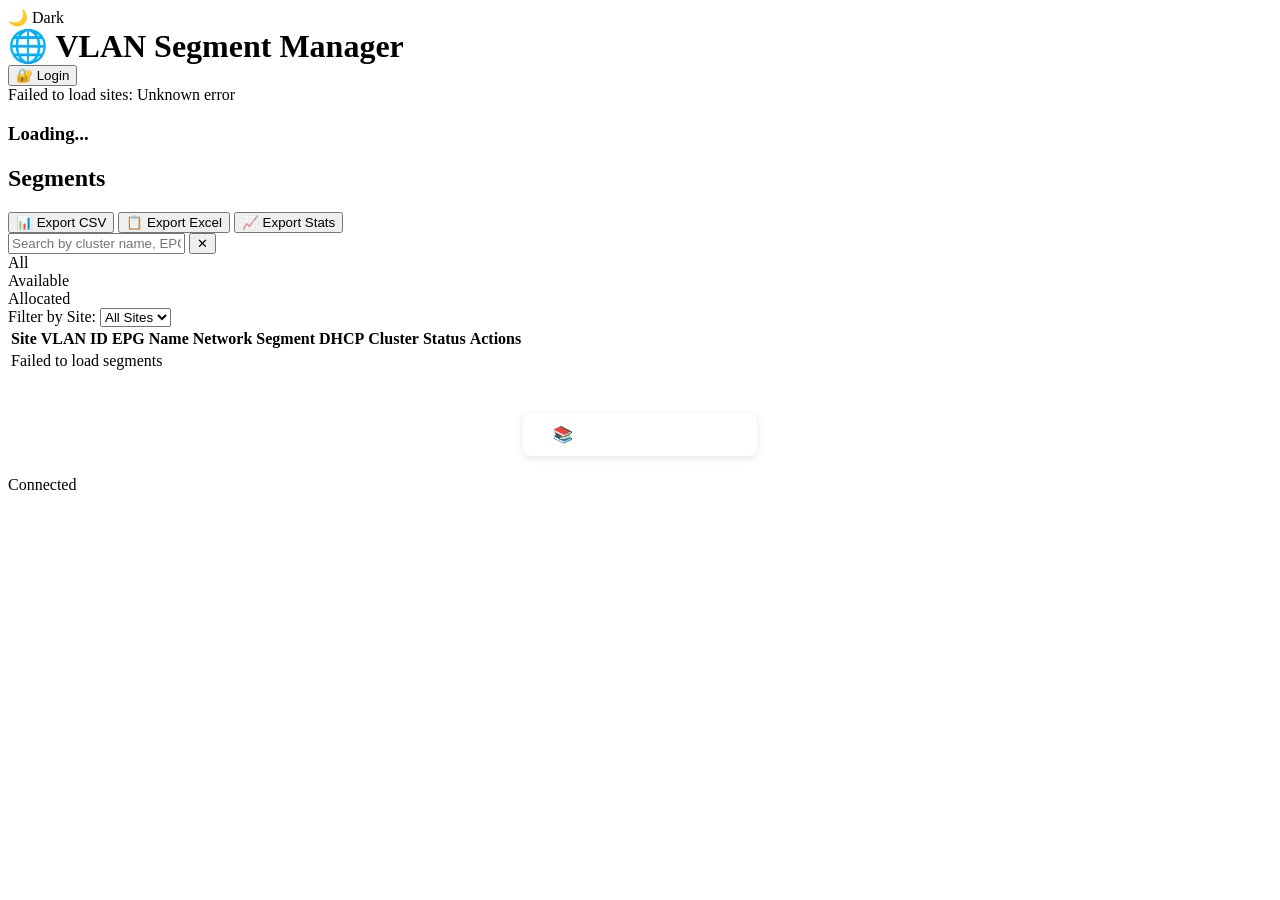
==== static/html/index.html @ 621c9626 "feat(mongodb): replace NetBox with MongoDB, remove VRF entirely - Swap pynetbox → motor/pymongo; all" ====
<!DOCTYPE html>
<html lang="en">
<head>
    <meta charset="UTF-8">
    <meta name="viewport" content="width=device-width, initial-scale=1.0">
    <title>VLAN Manager</title>
    <link rel="stylesheet" href="/static/css/styles.css">
</head>
<body>
    <div class="theme-toggle" id="themeToggle">
        <span class="theme-icon" id="themeIcon">🌙</span>
        <span id="themeText">Dark</span>
    </div>
    
    <div class="container">
        <div class="header-bar">
            <h1 style="margin: 0;">🌐 VLAN Segment Manager</h1>
            <div class="header-actions">
                <button id="loginBtn" class="btn btn-primary" style="display: none;">
                    🔐 Login
                </button>
                <div id="authSection" style="display: none;">
                    <span id="userGreeting" style="color: white; margin-right: 10px; font-size: 14px;"></span>
                    <button id="logoutBtn" class="btn btn-secondary">Logout</button>
                </div>
            </div>
        </div>
        
        <!-- Login Modal -->
        <div id="loginModal" class="modal" style="display: none;">
            <div class="modal-content login-modal-content">
                <div class="modal-header">
                    <h2>🔐 Login</h2>
                    <button class="close-modal" onclick="closeLoginModal()">&times;</button>
                </div>
                <form id="loginForm">
                    <p style="margin-bottom: 20px; color: var(--text-secondary); text-align: center;">
                        Login to create, update, or delete segments
                    </p>
                    <div class="form-group">
                        <label for="loginUsername">Username</label>
                        <input type="text" id="loginUsername" placeholder="Enter username" required autofocus>
                    </div>
                    <div class="form-group">
                        <label for="loginPassword">Password</label>
                        <input type="password" id="loginPassword" placeholder="Enter password" required>
                    </div>
                    <div id="loginError" class="error-banner" style="display: none; margin-bottom: 15px;"></div>
                    <div style="display: flex; gap: 10px;">
                        <button type="button" class="btn btn-secondary" onclick="closeLoginModal()" style="flex: 1;">Cancel</button>
                        <button type="submit" class="btn btn-primary" style="flex: 1;">Login</button>
                    </div>
                </form>
            </div>
        </div>
        
        <div id="errorBanner" class="error-banner"></div>
        <div id="successBanner" class="success-banner"></div>
        
        <div class="stats-grid" id="statsGrid">
            <div class="stat-card">
                <h3>Loading...</h3>
            </div>
        </div>
        
        <div class="main-content">
            <div class="card" id="addSegmentCard" style="display: none;">
                <h2>Add Segment</h2>
                <form id="addSegmentForm">
                    <div class="form-group">
                        <label for="segmentSite">Site</label>
                        <select id="segmentSite" required>
                            <option value="">Select site...</option>
                        </select>
                    </div>
                    <div class="form-group">
                        <label for="vlanId">VLAN ID</label>
                        <input type="number" id="vlanId" min="1" max="4094" placeholder="100" required>
                    </div>
                    <div class="form-group">
                        <label for="epgName">EPG Name</label>
                        <input type="text" id="epgName" placeholder="EPG_PROD_01" required>
                    </div>
                    <div class="form-group">
                        <label for="networkSegment">Network Segment</label>
                        <input type="text" id="networkSegment" placeholder="192.168.1.0/24" required>
                    </div>
                    <div class="form-group">
                        <label class="checkbox-label">
                            <input type="checkbox" id="segmentDhcp">
                            <span>DHCP Enabled</span>
                        </label>
                    </div>
                    <div class="form-group">
                        <label for="segmentDescription">Description (Optional)</label>
                        <input type="text" id="segmentDescription" placeholder="Additional notes">
                    </div>
                    <button type="submit" id="addSegmentBtn">Add Segment</button>
                </form>
            </div>
            
            <div class="card" id="allocateCard" style="display: none;">
                <h2>Allocate Segment</h2>
                <form id="allocateForm">
                    <div class="form-group">
                        <label for="allocationSite">Site</label>
                        <select id="allocationSite" required>
                            <option value="">Select site...</option>
                        </select>
                    </div>
                    <div class="form-group">
                        <label for="clusterName">Cluster Name</label>
                        <input type="text" id="clusterName" placeholder="cluster-prod-01" required>
                    </div>
                    <button type="submit" id="allocateBtn">Allocate Segment</button>
                </form>

                <div id="allocationResult" style="margin-top: 20px;"></div>
            </div>
        </div>
        
        <div class="card full-width" id="bulkImportCard" style="display: none;">
            <h2>Bulk Import Segments</h2>
            <div class="form-group">
                <label for="bulkImport">Paste CSV data (site,vlan_id,epg_name,segment,dhcp,description)</label>
                <textarea id="bulkImport" placeholder="site1,100,EPG_PROD_01,192.168.1.0/24,true,Production segment
site1,101,EPG_PROD_02,192.168.2.0/24,false,Production segment 2
site2,200,EPG_DEV_01,193.0.1.0/24,true,Development segment"></textarea>
            </div>
            <button onclick="importBulk()">Import Segments</button>
        </div>
        
        <div class="card full-width">
            <div class="segments-header">
                <h2>Segments</h2>
                <div class="export-buttons">
                    <button class="btn btn-secondary" onclick="exportData('csv')">📊 Export CSV</button>
                    <button class="btn btn-secondary" onclick="exportData('excel')">📋 Export Excel</button>
                    <button class="btn btn-secondary" onclick="exportStats('csv')">📈 Export Stats</button>
                </div>
            </div>
            <div class="filters">
                <div class="search-container">
                    <input type="text" id="searchInput" placeholder="Search by cluster name, EPG, VLAN ID, or segment..." class="search-input">
                    <button id="clearSearch" class="clear-search" title="Clear search">✕</button>
                </div>
                <div class="status-tabs">
                    <div class="tab active" data-filter="all">All</div>
                    <div class="tab" data-filter="available">Available</div>
                    <div class="tab" data-filter="allocated">Allocated</div>
                </div>
                <div class="site-filter">
                    <label for="siteFilter">Filter by Site:</label>
                    <select id="siteFilter">
                        <option value="">All Sites</option>
                    </select>
                </div>
            </div>
            <div class="table-container">
                <table>
                    <thead>
                        <tr>
                            <th>Site</th>
                            <th>VLAN ID</th>
                            <th>EPG Name</th>
                            <th>Network Segment</th>
                            <th>DHCP</th>
                            <th>Cluster</th>
                            <th>Status</th>
                            <th>Actions</th>
                        </tr>
                    </thead>
                    <tbody id="segmentsList">
                        <tr>
                            <td colspan="8" class="empty-state">Loading segments...</td>
                        </tr>
                    </tbody>
                </table>
            </div>
        </div>
        
        <!-- Help Button - Bottom Center -->
        <div style="text-align: center; margin: 40px 0 20px 0;">
            <a href="/static/html/help.html" style="background: var(--primary-color); color: white; padding: 12px 30px; text-decoration: none; border-radius: 8px; font-weight: 500; display: inline-block; box-shadow: 0 2px 8px rgba(0,0,0,0.1);">📚 Help & Documentation</a>
        </div>
    </div>
    
    <div class="connection-status">
        <div class="status-dot" id="statusDot"></div>
        <span id="statusText">Connected</span>
    </div>
    
    <script src="/static/js/app.js"></script>
</body>
</html>
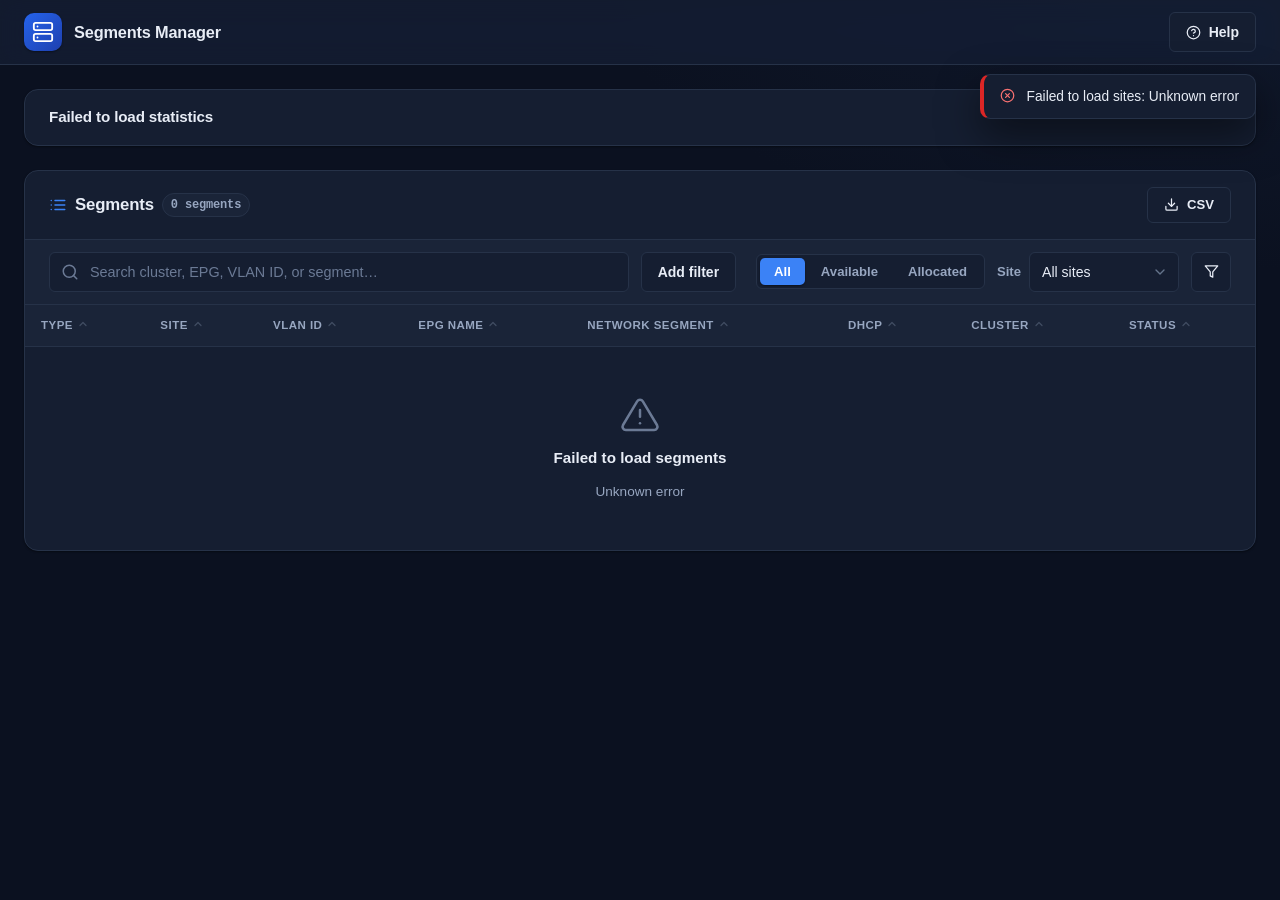
==== commit 016b6987: "Rename VLAN Manager to Segments Manager; overhaul UI and add segment lifecycle features Completes th" ====
--- a/static/html/index.html
+++ b/static/html/index.html
@@ -3,193 +3,138 @@
 <head>
     <meta charset="UTF-8">
     <meta name="viewport" content="width=device-width, initial-scale=1.0">
-    <title>VLAN Manager</title>
+    <meta name="color-scheme" content="dark">
+    <title>Segments Manager</title>
     <link rel="stylesheet" href="/static/css/styles.css">
+    <link rel="icon" href="data:image/svg+xml,%3Csvg xmlns='http://www.w3.org/2000/svg' viewBox='0 0 24 24' fill='none' stroke='%232563eb' stroke-width='2' stroke-linecap='round' stroke-linejoin='round'%3E%3Crect x='2' y='2' width='20' height='8' rx='2'/%3E%3Crect x='2' y='14' width='20' height='8' rx='2'/%3E%3Cline x1='6' y1='6' x2='6.01' y2='6'/%3E%3Cline x1='6' y1='18' x2='6.01' y2='18'/%3E%3C/svg%3E">
 </head>
 <body>
-    <div class="theme-toggle" id="themeToggle">
-        <span class="theme-icon" id="themeIcon">🌙</span>
-        <span id="themeText">Dark</span>
-    </div>
-    
-    <div class="container">
-        <div class="header-bar">
-            <h1 style="margin: 0;">🌐 VLAN Segment Manager</h1>
-            <div class="header-actions">
-                <button id="loginBtn" class="btn btn-primary" style="display: none;">
-                    🔐 Login
-                </button>
-                <div id="authSection" style="display: none;">
-                    <span id="userGreeting" style="color: white; margin-right: 10px; font-size: 14px;"></span>
-                    <button id="logoutBtn" class="btn btn-secondary">Logout</button>
+    <header class="app-header">
+        <div class="app-header__inner">
+            <div class="brand">
+                <span class="brand__mark" aria-hidden="true">
+                    <svg viewBox="0 0 24 24" class="icon"><rect x="2" y="2" width="20" height="8" rx="2"/><rect x="2" y="14" width="20" height="8" rx="2"/><line x1="6" y1="6" x2="6.01" y2="6"/><line x1="6" y1="18" x2="6.01" y2="18"/></svg>
+                </span>
+                <span class="brand__text">
+                    <span class="brand__title">Segments Manager</span>
+                </span>
+            </div>
+
+            <div class="app-header__actions">
+                <a href="/static/html/help.html" class="btn btn-secondary" title="Help &amp; documentation">
+                    <svg viewBox="0 0 24 24" class="icon icon-sm"><circle cx="12" cy="12" r="10"/><path d="M9.09 9a3 3 0 0 1 5.83 1c0 2-3 3-3 3"/><line x1="12" y1="17" x2="12.01" y2="17"/></svg>
+                    <span>Help</span>
+                </a>
+            </div>
+        </div>
+    </header>
+
+    <main class="main">
+        <!-- Per-site statistics -->
+        <section aria-label="Per-site statistics">
+            <div class="stats-grid" id="statsGrid" aria-busy="true"></div>
+        </section>
+
+        <!-- Segments -->
+        <section class="panel" aria-label="Segments">
+            <div class="panel__head">
+                <h2 class="panel__title">
+                    <svg viewBox="0 0 24 24" class="icon"><line x1="8" y1="6" x2="21" y2="6"/><line x1="8" y1="12" x2="21" y2="12"/><line x1="8" y1="18" x2="21" y2="18"/><line x1="3" y1="6" x2="3.01" y2="6"/><line x1="3" y1="12" x2="3.01" y2="12"/><line x1="3" y1="18" x2="3.01" y2="18"/></svg>
+                    Segments
+                    <span class="panel__count" id="segmentCount" aria-live="polite"></span>
+                </h2>
+                <div class="export-buttons">
+                    <button type="button" class="btn btn-secondary" onclick="exportData('csv')">
+                        <svg viewBox="0 0 24 24" class="icon icon-sm"><path d="M21 15v4a2 2 0 0 1-2 2H5a2 2 0 0 1-2-2v-4"/><polyline points="7 10 12 15 17 10"/><line x1="12" y1="15" x2="12" y2="3"/></svg>
+                        CSV
+                    </button>
                 </div>
             </div>
-        </div>
-        
-        <!-- Login Modal -->
-        <div id="loginModal" class="modal" style="display: none;">
-            <div class="modal-content login-modal-content">
-                <div class="modal-header">
-                    <h2>🔐 Login</h2>
-                    <button class="close-modal" onclick="closeLoginModal()">&times;</button>
+
+            <div class="toolbar">
+                <div class="search">
+                    <svg viewBox="0 0 24 24" class="icon search__icon"><circle cx="11" cy="11" r="8"/><line x1="21" y1="21" x2="16.65" y2="16.65"/></svg>
+                    <input type="text" id="searchInput" class="search__input"
+                           placeholder="Search cluster, EPG, VLAN ID, or segment…"
+                           aria-label="Search segments" autocomplete="off" spellcheck="false">
+                    <button type="button" id="clearSearch" class="search__clear" aria-label="Clear search">
+                        <svg viewBox="0 0 24 24" class="icon icon-sm"><line x1="18" y1="6" x2="6" y2="18"/><line x1="6" y1="6" x2="18" y2="18"/></svg>
+                    </button>
                 </div>
-                <form id="loginForm">
-                    <p style="margin-bottom: 20px; color: var(--text-secondary); text-align: center;">
-                        Login to create, update, or delete segments
-                    </p>
-                    <div class="form-group">
-                        <label for="loginUsername">Username</label>
-                        <input type="text" id="loginUsername" placeholder="Enter username" required autofocus>
+
+                <div class="filter-bar" id="filterBar">
+                    <button type="button" class="btn btn-secondary" id="addFilterBtn" aria-haspopup="true" aria-expanded="false">
+                        Add filter
+                    </button>
+                    <div class="filter-pills" id="filterPills"></div>
+
+                    <div class="filter-popover" id="filterPopover" hidden>
+                        <div class="filter-popover__title">Add filter</div>
+                        <div class="filter-popover__rows" id="filterRows"></div>
+                        <div class="filter-popover__add-row">
+                            <button type="button" class="btn btn-ghost" id="addOrClauseBtn">+ OR</button>
+                            <button type="button" class="btn btn-ghost" id="addAndClauseBtn">+ AND</button>
+                        </div>
+                        <div class="filter-popover__footer">
+                            <button type="button" class="btn btn-ghost" id="filterCancelBtn">Cancel</button>
+                            <button type="button" class="btn btn-primary" id="filterSaveBtn">Save</button>
+                        </div>
                     </div>
-                    <div class="form-group">
-                        <label for="loginPassword">Password</label>
-                        <input type="password" id="loginPassword" placeholder="Enter password" required>
+                </div>
+
+                <div class="segmented" role="tablist" aria-label="Filter by status">
+                    <button type="button" class="segmented__tab active" role="tab" aria-selected="true" data-filter="all">All</button>
+                    <button type="button" class="segmented__tab" role="tab" aria-selected="false" data-filter="available">Available</button>
+                    <button type="button" class="segmented__tab" role="tab" aria-selected="false" data-filter="allocated">Allocated</button>
+                </div>
+
+                <div class="site-filter">
+                    <label for="siteFilter">Site</label>
+                    <select id="siteFilter" class="select" aria-label="Filter by site">
+                        <option value="">All sites</option>
+                    </select>
+                </div>
+
+                <div class="columns-picker" id="columnsPicker">
+                    <button type="button" class="btn btn-secondary icon-btn" id="columnsBtn" aria-haspopup="true" aria-expanded="false" title="Show/hide columns" aria-label="Show/hide columns">
+                        <svg viewBox="0 0 24 24" class="icon icon-sm"><polygon points="22 3 2 3 10 12.46 10 19 14 21 14 12.46 22 3"/></svg>
+                    </button>
+                    <div class="columns-popover" id="columnsPopover" hidden>
+                        <div class="columns-popover__title">Columns</div>
+                        <label class="columns-popover__item"><input type="checkbox" data-col="type" checked> Type</label>
+                        <label class="columns-popover__item"><input type="checkbox" data-col="site" checked> Site</label>
+                        <label class="columns-popover__item"><input type="checkbox" data-col="vlan_id" checked> VLAN ID</label>
+                        <label class="columns-popover__item"><input type="checkbox" data-col="epg_name" checked> EPG Name</label>
+                        <label class="columns-popover__item"><input type="checkbox" data-col="segment" checked> Network Segment</label>
+                        <label class="columns-popover__item"><input type="checkbox" data-col="dhcp" checked> DHCP</label>
+                        <label class="columns-popover__item"><input type="checkbox" data-col="cluster" checked> Cluster</label>
+                        <label class="columns-popover__item"><input type="checkbox" data-col="status" checked> Status</label>
                     </div>
-                    <div id="loginError" class="error-banner" style="display: none; margin-bottom: 15px;"></div>
-                    <div style="display: flex; gap: 10px;">
-                        <button type="button" class="btn btn-secondary" onclick="closeLoginModal()" style="flex: 1;">Cancel</button>
-                        <button type="submit" class="btn btn-primary" style="flex: 1;">Login</button>
-                    </div>
-                </form>
-            </div>
-        </div>
-        
-        <div id="errorBanner" class="error-banner"></div>
-        <div id="successBanner" class="success-banner"></div>
-        
-        <div class="stats-grid" id="statsGrid">
-            <div class="stat-card">
-                <h3>Loading...</h3>
-            </div>
-        </div>
-        
-        <div class="main-content">
-            <div class="card" id="addSegmentCard" style="display: none;">
-                <h2>Add Segment</h2>
-                <form id="addSegmentForm">
-                    <div class="form-group">
-                        <label for="segmentSite">Site</label>
-                        <select id="segmentSite" required>
-                            <option value="">Select site...</option>
-                        </select>
-                    </div>
-                    <div class="form-group">
-                        <label for="vlanId">VLAN ID</label>
-                        <input type="number" id="vlanId" min="1" max="4094" placeholder="100" required>
-                    </div>
-                    <div class="form-group">
-                        <label for="epgName">EPG Name</label>
-                        <input type="text" id="epgName" placeholder="EPG_PROD_01" required>
-                    </div>
-                    <div class="form-group">
-                        <label for="networkSegment">Network Segment</label>
-                        <input type="text" id="networkSegment" placeholder="192.168.1.0/24" required>
-                    </div>
-                    <div class="form-group">
-                        <label class="checkbox-label">
-                            <input type="checkbox" id="segmentDhcp">
-                            <span>DHCP Enabled</span>
-                        </label>
-                    </div>
-                    <div class="form-group">
-                        <label for="segmentDescription">Description (Optional)</label>
-                        <input type="text" id="segmentDescription" placeholder="Additional notes">
-                    </div>
-                    <button type="submit" id="addSegmentBtn">Add Segment</button>
-                </form>
-            </div>
-            
-            <div class="card" id="allocateCard" style="display: none;">
-                <h2>Allocate Segment</h2>
-                <form id="allocateForm">
-                    <div class="form-group">
-                        <label for="allocationSite">Site</label>
-                        <select id="allocationSite" required>
-                            <option value="">Select site...</option>
-                        </select>
-                    </div>
-                    <div class="form-group">
-                        <label for="clusterName">Cluster Name</label>
-                        <input type="text" id="clusterName" placeholder="cluster-prod-01" required>
-                    </div>
-                    <button type="submit" id="allocateBtn">Allocate Segment</button>
-                </form>
-
-                <div id="allocationResult" style="margin-top: 20px;"></div>
-            </div>
-        </div>
-        
-        <div class="card full-width" id="bulkImportCard" style="display: none;">
-            <h2>Bulk Import Segments</h2>
-            <div class="form-group">
-                <label for="bulkImport">Paste CSV data (site,vlan_id,epg_name,segment,dhcp,description)</label>
-                <textarea id="bulkImport" placeholder="site1,100,EPG_PROD_01,192.168.1.0/24,true,Production segment
-site1,101,EPG_PROD_02,192.168.2.0/24,false,Production segment 2
-site2,200,EPG_DEV_01,193.0.1.0/24,true,Development segment"></textarea>
-            </div>
-            <button onclick="importBulk()">Import Segments</button>
-        </div>
-        
-        <div class="card full-width">
-            <div class="segments-header">
-                <h2>Segments</h2>
-                <div class="export-buttons">
-                    <button class="btn btn-secondary" onclick="exportData('csv')">📊 Export CSV</button>
-                    <button class="btn btn-secondary" onclick="exportData('excel')">📋 Export Excel</button>
-                    <button class="btn btn-secondary" onclick="exportStats('csv')">📈 Export Stats</button>
                 </div>
             </div>
-            <div class="filters">
-                <div class="search-container">
-                    <input type="text" id="searchInput" placeholder="Search by cluster name, EPG, VLAN ID, or segment..." class="search-input">
-                    <button id="clearSearch" class="clear-search" title="Clear search">✕</button>
-                </div>
-                <div class="status-tabs">
-                    <div class="tab active" data-filter="all">All</div>
-                    <div class="tab" data-filter="available">Available</div>
-                    <div class="tab" data-filter="allocated">Allocated</div>
-                </div>
-                <div class="site-filter">
-                    <label for="siteFilter">Filter by Site:</label>
-                    <select id="siteFilter">
-                        <option value="">All Sites</option>
-                    </select>
-                </div>
-            </div>
-            <div class="table-container">
+
+            <div class="table-wrap">
                 <table>
                     <thead>
                         <tr>
-                            <th>Site</th>
-                            <th>VLAN ID</th>
-                            <th>EPG Name</th>
-                            <th>Network Segment</th>
-                            <th>DHCP</th>
-                            <th>Cluster</th>
-                            <th>Status</th>
-                            <th>Actions</th>
+                            <th scope="col" data-col="type" data-sort="type" tabindex="0">Type<svg viewBox="0 0 24 24" class="icon sort-icon"><polyline points="18 15 12 9 6 15"/></svg></th>
+                            <th scope="col" data-col="site" data-sort="site" tabindex="0">Site<svg viewBox="0 0 24 24" class="icon sort-icon"><polyline points="18 15 12 9 6 15"/></svg></th>
+                            <th scope="col" data-col="vlan_id" data-sort="vlan_id" tabindex="0">VLAN&nbsp;ID<svg viewBox="0 0 24 24" class="icon sort-icon"><polyline points="18 15 12 9 6 15"/></svg></th>
+                            <th scope="col" data-col="epg_name" data-sort="epg_name" tabindex="0">EPG Name<svg viewBox="0 0 24 24" class="icon sort-icon"><polyline points="18 15 12 9 6 15"/></svg></th>
+                            <th scope="col" data-col="segment" data-sort="segment" tabindex="0">Network Segment<svg viewBox="0 0 24 24" class="icon sort-icon"><polyline points="18 15 12 9 6 15"/></svg></th>
+                            <th scope="col" data-col="dhcp" data-sort="dhcp" tabindex="0">DHCP<svg viewBox="0 0 24 24" class="icon sort-icon"><polyline points="18 15 12 9 6 15"/></svg></th>
+                            <th scope="col" data-col="cluster" data-sort="cluster" tabindex="0">Cluster<svg viewBox="0 0 24 24" class="icon sort-icon"><polyline points="18 15 12 9 6 15"/></svg></th>
+                            <th scope="col" data-col="status" data-sort="status" tabindex="0">Status<svg viewBox="0 0 24 24" class="icon sort-icon"><polyline points="18 15 12 9 6 15"/></svg></th>
                         </tr>
                     </thead>
-                    <tbody id="segmentsList">
-                        <tr>
-                            <td colspan="8" class="empty-state">Loading segments...</td>
-                        </tr>
-                    </tbody>
+                    <tbody id="segmentsList"></tbody>
                 </table>
             </div>
-        </div>
-        
-        <!-- Help Button - Bottom Center -->
-        <div style="text-align: center; margin: 40px 0 20px 0;">
-            <a href="/static/html/help.html" style="background: var(--primary-color); color: white; padding: 12px 30px; text-decoration: none; border-radius: 8px; font-weight: 500; display: inline-block; box-shadow: 0 2px 8px rgba(0,0,0,0.1);">📚 Help & Documentation</a>
-        </div>
-    </div>
-    
-    <div class="connection-status">
-        <div class="status-dot" id="statusDot"></div>
-        <span id="statusText">Connected</span>
-    </div>
-    
+        </section>
+    </main>
+
+    <div class="toast-region" id="toastRegion" aria-live="polite" aria-atomic="false"></div>
+
     <script src="/static/js/app.js"></script>
 </body>
-</html>+</html>
--- a/static/css/styles.css
+++ b/static/css/styles.css
@@ -0,0 +1,1416 @@
+/* ============================================================================
+   Segments Manager — Design System
+   Self-contained: system fonts, no external assets (air-gapped safe).
+   ============================================================================ */
+
+/* ---- Reset ---------------------------------------------------------------- */
+*,
+*::before,
+*::after {
+    margin: 0;
+    padding: 0;
+    box-sizing: border-box;
+}
+
+/* ---- Design Tokens -------------------------------------------------------- */
+:root {
+    /* Type */
+    --font-sans: -apple-system, BlinkMacSystemFont, "Segoe UI", Roboto, Oxygen,
+        Ubuntu, Cantarell, "Helvetica Neue", Arial, sans-serif;
+    --font-mono: ui-monospace, "SF Mono", "SFMono-Regular", "Menlo", "Consolas",
+        "Liberation Mono", "Courier New", monospace;
+
+    /* Spacing scale (dense dashboard: 4 / 8 / 12 / 16 / 24 / 32) */
+    --space-1: 4px;
+    --space-2: 8px;
+    --space-3: 12px;
+    --space-4: 16px;
+    --space-5: 24px;
+    --space-6: 32px;
+    --space-7: 48px;
+
+    /* Radius */
+    --radius-sm: 6px;
+    --radius-md: 10px;
+    --radius-lg: 14px;
+    --radius-pill: 999px;
+
+    /* Brand */
+    --brand-500: #2563eb;
+    --brand-600: #1d4ed8;
+    --brand-700: #1e40af;
+
+    /* Semantic status */
+    --ok-500: #16a34a;
+    --warn-500: #d97706;
+    --danger-500: #dc2626;
+
+    /* Motion */
+    --ease: cubic-bezier(0.4, 0, 0.2, 1);
+    --dur: 180ms;
+
+    /* z-index scale */
+    --z-sticky: 20;
+    --z-header: 40;
+    --z-toast: 1000;
+}
+
+/* Dark theme (only theme — no light mode) */
+:root {
+    color-scheme: dark;
+
+    --bg: #0b1120;
+    --bg-grad-1: #0b1120;
+    --bg-grad-2: #111a2e;
+
+    --surface: #151e31;
+    --surface-2: #1a2438;
+    --surface-hover: #1f2b42;
+
+    --border: #263248;
+    --border-strong: #33425e;
+
+    --text: #e8edf6;
+    --text-muted: #97a6c0;
+    --text-faint: #6b7a95;
+
+    --primary: #3b82f6;
+    --primary-hover: #60a5fa;
+    --on-primary: #ffffff;
+    --ring: rgba(59, 130, 246, 0.45);
+
+    --accent-soft: #17233c;
+
+    --ok-bg: rgba(22, 163, 74, 0.18);
+    --ok-text: #4ade80;
+    --warn-bg: rgba(217, 119, 6, 0.18);
+    --warn-text: #fbbf24;
+    --danger-bg: rgba(220, 38, 38, 0.18);
+    --danger-text: #f87171;
+
+    --shadow-sm: 0 1px 2px rgba(0, 0, 0, 0.4);
+    --shadow-md: 0 6px 18px rgba(0, 0, 0, 0.4);
+    --shadow-lg: 0 16px 40px rgba(0, 0, 0, 0.5);
+
+    --track: #263248;
+}
+
+/* ---- Base ----------------------------------------------------------------- */
+html {
+    -webkit-text-size-adjust: 100%;
+}
+
+body {
+    font-family: var(--font-sans);
+    background: var(--bg);
+    background-image: radial-gradient(
+            1200px 600px at 100% -10%,
+            var(--bg-grad-2),
+            transparent 60%
+        ),
+        radial-gradient(900px 500px at -10% 0%, var(--bg-grad-1), transparent 55%);
+    background-attachment: fixed;
+    min-height: 100dvh;
+    color: var(--text);
+    font-size: 15px;
+    line-height: 1.5;
+    -webkit-font-smoothing: antialiased;
+    text-rendering: optimizeLegibility;
+}
+
+a {
+    color: var(--primary);
+    text-decoration: none;
+}
+a:hover {
+    text-decoration: underline;
+}
+
+svg {
+    display: block;
+}
+
+.icon {
+    width: 18px;
+    height: 18px;
+    stroke: currentColor;
+    stroke-width: 2;
+    fill: none;
+    stroke-linecap: round;
+    stroke-linejoin: round;
+    flex-shrink: 0;
+}
+.icon-sm {
+    width: 15px;
+    height: 15px;
+}
+
+.mono {
+    font-family: var(--font-mono);
+    font-variant-numeric: tabular-nums;
+}
+
+.sr-only {
+    position: absolute;
+    width: 1px;
+    height: 1px;
+    padding: 0;
+    margin: -1px;
+    overflow: hidden;
+    clip: rect(0, 0, 0, 0);
+    white-space: nowrap;
+    border: 0;
+}
+
+:focus-visible {
+    outline: 2px solid var(--primary);
+    outline-offset: 2px;
+    border-radius: var(--radius-sm);
+}
+
+/* ---- App shell ------------------------------------------------------------ */
+.app-header {
+    position: sticky;
+    top: 0;
+    z-index: var(--z-header);
+    background: color-mix(in srgb, var(--surface) 82%, transparent);
+    -webkit-backdrop-filter: saturate(180%) blur(12px);
+    backdrop-filter: saturate(180%) blur(12px);
+    border-bottom: 1px solid var(--border);
+}
+
+.app-header__inner {
+    max-width: 1600px;
+    margin: 0 auto;
+    padding: var(--space-3) var(--space-5);
+    display: flex;
+    align-items: center;
+    gap: var(--space-4);
+}
+
+.brand {
+    display: flex;
+    align-items: center;
+    gap: var(--space-3);
+    min-width: 0;
+}
+
+.brand__mark {
+    width: 38px;
+    height: 38px;
+    border-radius: var(--radius-md);
+    background: linear-gradient(135deg, var(--brand-500), var(--brand-700));
+    color: #fff;
+    display: grid;
+    place-items: center;
+    box-shadow: var(--shadow-sm);
+    flex-shrink: 0;
+}
+.brand__mark .icon {
+    width: 22px;
+    height: 22px;
+    stroke: #fff;
+}
+
+.brand__text {
+    display: flex;
+    flex-direction: column;
+    line-height: 1.15;
+    min-width: 0;
+}
+.brand__title {
+    font-size: 1.02rem;
+    font-weight: 700;
+    letter-spacing: -0.01em;
+}
+.brand__subtitle {
+    font-size: 0.74rem;
+    color: var(--text-muted);
+    font-weight: 500;
+}
+
+.app-header__actions {
+    margin-left: auto;
+    display: flex;
+    align-items: center;
+    gap: var(--space-2);
+}
+
+.main {
+    max-width: 1600px;
+    margin: 0 auto;
+    padding: var(--space-5);
+    display: flex;
+    flex-direction: column;
+    gap: var(--space-5);
+}
+
+/* ---- Buttons -------------------------------------------------------------- */
+.btn {
+    appearance: none;
+    display: inline-flex;
+    align-items: center;
+    justify-content: center;
+    gap: var(--space-2);
+    min-height: 40px;
+    padding: 0 var(--space-4);
+    border-radius: var(--radius-sm);
+    border: 1px solid transparent;
+    background: transparent;
+    color: var(--text);
+    font-family: inherit;
+    font-size: 0.875rem;
+    font-weight: 600;
+    cursor: pointer;
+    white-space: nowrap;
+    transition: background var(--dur) var(--ease),
+        border-color var(--dur) var(--ease), color var(--dur) var(--ease),
+        box-shadow var(--dur) var(--ease);
+}
+.btn:disabled {
+    opacity: 0.5;
+    cursor: not-allowed;
+}
+
+.btn-primary {
+    background: var(--primary);
+    color: var(--on-primary);
+    box-shadow: var(--shadow-sm);
+}
+.btn-primary:hover:not(:disabled) {
+    background: var(--primary-hover);
+}
+
+.btn-secondary {
+    background: var(--surface);
+    border-color: var(--border);
+    color: var(--text);
+}
+.btn-secondary:hover:not(:disabled) {
+    background: var(--surface-hover);
+    border-color: var(--border-strong);
+}
+
+.btn-ghost {
+    background: transparent;
+    color: var(--text-muted);
+}
+.btn-ghost:hover:not(:disabled) {
+    background: var(--surface-hover);
+    color: var(--text);
+}
+
+/* Icon-only button */
+.icon-btn {
+    min-height: 40px;
+    width: 40px;
+    padding: 0;
+}
+
+/* ---- Cards ---------------------------------------------------------------- */
+.card {
+    background: var(--surface);
+    border: 1px solid var(--border);
+    border-radius: var(--radius-lg);
+    box-shadow: var(--shadow-sm);
+}
+
+/* ---- Stat cards ----------------------------------------------------------- */
+.stats-grid {
+    display: grid;
+    grid-template-columns: repeat(auto-fit, minmax(260px, 1fr));
+    gap: var(--space-4);
+}
+
+.stat-card {
+    background: var(--surface);
+    border: 1px solid var(--border);
+    border-radius: var(--radius-lg);
+    box-shadow: var(--shadow-sm);
+    padding: var(--space-4) var(--space-5);
+    transition: box-shadow var(--dur) var(--ease),
+        transform var(--dur) var(--ease), border-color var(--dur) var(--ease);
+}
+.stat-card:hover {
+    box-shadow: var(--shadow-md);
+    border-color: var(--border-strong);
+}
+
+.stat-card__head {
+    display: flex;
+    align-items: center;
+    justify-content: space-between;
+    gap: var(--space-2);
+    margin-bottom: var(--space-4);
+}
+.stat-card__site {
+    display: flex;
+    align-items: center;
+    gap: var(--space-2);
+    font-size: 0.95rem;
+    font-weight: 700;
+    letter-spacing: -0.01em;
+}
+.stat-card__site .icon {
+    color: var(--primary);
+}
+.stat-card__util {
+    font-family: var(--font-mono);
+    font-variant-numeric: tabular-nums;
+    font-size: 0.78rem;
+    font-weight: 700;
+    padding: 3px 8px;
+    border-radius: var(--radius-pill);
+    background: var(--accent-soft);
+    color: var(--primary);
+}
+
+.stat-card__metrics {
+    display: grid;
+    grid-template-columns: repeat(3, 1fr);
+    gap: var(--space-2);
+    margin-bottom: var(--space-4);
+}
+.metric {
+    display: flex;
+    flex-direction: column;
+    gap: 2px;
+}
+.metric__value {
+    font-family: var(--font-mono);
+    font-variant-numeric: tabular-nums;
+    font-size: 1.35rem;
+    font-weight: 700;
+    line-height: 1.1;
+    letter-spacing: -0.02em;
+}
+.metric__value.is-ok {
+    color: var(--ok-text);
+}
+.metric__value.is-zero {
+    color: var(--danger-text);
+}
+.metric__label {
+    font-size: 0.72rem;
+    color: var(--text-muted);
+    font-weight: 500;
+    text-transform: uppercase;
+    letter-spacing: 0.03em;
+}
+
+.progress {
+    height: 8px;
+    background: var(--track);
+    border-radius: var(--radius-pill);
+    overflow: hidden;
+}
+.progress__fill {
+    height: 100%;
+    border-radius: inherit;
+    background: linear-gradient(90deg, var(--brand-500), var(--brand-700));
+    transition: width 500ms var(--ease);
+}
+.progress__fill.is-high {
+    background: linear-gradient(90deg, var(--warn-500), var(--danger-500));
+}
+
+/* ---- Segments panel ------------------------------------------------------- */
+.panel {
+    background: var(--surface);
+    border: 1px solid var(--border);
+    border-radius: var(--radius-lg);
+    box-shadow: var(--shadow-sm);
+    overflow: hidden;
+}
+
+.panel__head {
+    display: flex;
+    align-items: center;
+    justify-content: space-between;
+    gap: var(--space-4);
+    padding: var(--space-4) var(--space-5);
+    border-bottom: 1px solid var(--border);
+    flex-wrap: wrap;
+}
+.panel__title {
+    display: flex;
+    align-items: center;
+    gap: var(--space-2);
+    font-size: 1.05rem;
+    font-weight: 700;
+    letter-spacing: -0.01em;
+}
+.panel__title .icon {
+    color: var(--primary);
+}
+.panel__count {
+    font-family: var(--font-mono);
+    font-variant-numeric: tabular-nums;
+    font-size: 0.75rem;
+    font-weight: 600;
+    color: var(--text-muted);
+    padding: 2px 8px;
+    border-radius: var(--radius-pill);
+    background: var(--surface-2);
+    border: 1px solid var(--border);
+}
+
+.export-buttons {
+    display: flex;
+    gap: var(--space-2);
+    flex-wrap: wrap;
+}
+.export-buttons .btn {
+    min-height: 36px;
+    font-size: 0.82rem;
+}
+
+/* ---- Toolbar (filters) ---------------------------------------------------- */
+.toolbar {
+    display: flex;
+    align-items: center;
+    gap: var(--space-3);
+    padding: var(--space-3) var(--space-5);
+    border-bottom: 1px solid var(--border);
+    background: var(--surface-2);
+    flex-wrap: wrap;
+}
+
+.search {
+    position: relative;
+    flex: 1 1 320px;
+    min-width: 240px;
+}
+.search__icon {
+    position: absolute;
+    left: 12px;
+    top: 50%;
+    transform: translateY(-50%);
+    color: var(--text-faint);
+    pointer-events: none;
+}
+.search__input {
+    width: 100%;
+    height: 40px;
+    padding: 0 40px 0 40px;
+    border: 1px solid var(--border);
+    border-radius: var(--radius-sm);
+    background: var(--surface);
+    color: var(--text);
+    font-family: inherit;
+    font-size: 0.9rem;
+    transition: border-color var(--dur) var(--ease),
+        box-shadow var(--dur) var(--ease);
+}
+.search__input::placeholder {
+    color: var(--text-faint);
+}
+.search__input:focus {
+    outline: none;
+    border-color: var(--primary);
+    box-shadow: 0 0 0 3px var(--ring);
+}
+.search__clear {
+    position: absolute;
+    right: 6px;
+    top: 50%;
+    transform: translateY(-50%);
+    width: 30px;
+    height: 30px;
+    display: none;
+    align-items: center;
+    justify-content: center;
+    background: transparent;
+    border: none;
+    border-radius: var(--radius-sm);
+    color: var(--text-muted);
+    cursor: pointer;
+    transition: background var(--dur) var(--ease), color var(--dur) var(--ease);
+}
+.search__clear:hover {
+    background: var(--surface-hover);
+    color: var(--text);
+}
+.search__clear.visible {
+    display: flex;
+}
+
+/* Segmented status tabs */
+.segmented {
+    display: inline-flex;
+    padding: 3px;
+    gap: 2px;
+    background: var(--surface);
+    border: 1px solid var(--border);
+    border-radius: var(--radius-sm);
+}
+.segmented__tab {
+    appearance: none;
+    border: none;
+    background: transparent;
+    color: var(--text-muted);
+    font-family: inherit;
+    font-size: 0.82rem;
+    font-weight: 600;
+    padding: 6px 14px;
+    border-radius: 5px;
+    cursor: pointer;
+    white-space: nowrap;
+    transition: background var(--dur) var(--ease), color var(--dur) var(--ease);
+}
+.segmented__tab:hover:not(.active) {
+    color: var(--text);
+    background: var(--surface-hover);
+}
+.segmented__tab.active {
+    background: var(--primary);
+    color: var(--on-primary);
+    box-shadow: var(--shadow-sm);
+}
+
+.site-filter {
+    display: flex;
+    align-items: center;
+    gap: var(--space-2);
+    margin-left: auto;
+}
+.site-filter label {
+    font-size: 0.82rem;
+    font-weight: 600;
+    color: var(--text-muted);
+    white-space: nowrap;
+}
+
+/* ---- Columns visibility picker ---------------------------------------------- */
+.columns-picker {
+    position: relative;
+}
+
+.columns-popover {
+    position: absolute;
+    top: calc(100% + 8px);
+    right: 0;
+    z-index: 30;
+    min-width: 200px;
+    background: var(--surface);
+    border: 1px solid var(--border);
+    border-radius: var(--radius-lg);
+    box-shadow: var(--shadow-lg);
+    padding: var(--space-3);
+    display: flex;
+    flex-direction: column;
+    gap: 2px;
+}
+.columns-popover[hidden] {
+    display: none;
+}
+.columns-popover__title {
+    font-size: 0.72rem;
+    font-weight: 700;
+    color: var(--text-muted);
+    text-transform: uppercase;
+    letter-spacing: 0.04em;
+    padding: 4px 8px 8px;
+}
+.columns-popover__item {
+    display: flex;
+    align-items: center;
+    gap: var(--space-2);
+    padding: 7px 8px;
+    border-radius: var(--radius-sm);
+    font-size: 0.85rem;
+    font-weight: 500;
+    color: var(--text);
+    cursor: pointer;
+    transition: background var(--dur) var(--ease);
+}
+.columns-popover__item:hover {
+    background: var(--surface-hover);
+}
+.columns-popover__item input {
+    width: 16px;
+    height: 16px;
+    accent-color: var(--primary);
+    cursor: pointer;
+}
+
+/* ---- Advanced filter builder ("Add filter") -------------------------------- */
+.filter-bar {
+    position: relative;
+    display: flex;
+    align-items: center;
+    gap: var(--space-2);
+    flex-wrap: wrap;
+}
+
+.filter-pills {
+    display: flex;
+    align-items: center;
+    gap: var(--space-2);
+    flex-wrap: wrap;
+}
+
+.filter-pill {
+    display: inline-flex;
+    align-items: center;
+    gap: 6px;
+    padding: 5px 6px 5px 10px;
+    background: var(--accent-soft);
+    border-radius: var(--radius-pill);
+    color: var(--primary);
+    font-size: 0.78rem;
+    font-weight: 600;
+    cursor: pointer;
+    max-width: 320px;
+}
+.filter-pill__text {
+    overflow: hidden;
+    text-overflow: ellipsis;
+    white-space: nowrap;
+}
+.filter-pill__remove {
+    display: inline-flex;
+    align-items: center;
+    justify-content: center;
+    width: 18px;
+    height: 18px;
+    border: none;
+    border-radius: 50%;
+    background: transparent;
+    color: currentColor;
+    cursor: pointer;
+    flex-shrink: 0;
+    transition: background var(--dur) var(--ease);
+}
+.filter-pill__remove:hover {
+    background: rgba(37, 99, 235, 0.15);
+}
+
+.filter-popover {
+    position: absolute;
+    top: calc(100% + 8px);
+    left: 0;
+    z-index: 30;
+    min-width: 620px;
+    max-width: 90vw;
+    background: var(--surface);
+    border: 1px solid var(--border);
+    border-radius: var(--radius-lg);
+    box-shadow: var(--shadow-lg);
+    padding: var(--space-4);
+    display: flex;
+    flex-direction: column;
+    gap: var(--space-3);
+}
+.filter-popover[hidden] {
+    display: none;
+}
+.filter-popover__title {
+    font-size: 0.72rem;
+    font-weight: 700;
+    color: var(--text-muted);
+    text-transform: uppercase;
+    letter-spacing: 0.04em;
+}
+.filter-popover__rows {
+    display: flex;
+    flex-direction: column;
+    gap: var(--space-2);
+}
+.filter-row {
+    display: flex;
+    align-items: center;
+    gap: var(--space-2);
+    flex-wrap: wrap;
+}
+.filter-row__combinator {
+    font-size: 0.72rem;
+    font-weight: 700;
+    color: var(--text-faint);
+    width: 30px;
+    flex-shrink: 0;
+    text-transform: uppercase;
+}
+.filter-row__field {
+    flex: 1 1 160px;
+    min-width: 130px;
+}
+.filter-row__operator {
+    flex: 1 1 150px;
+    min-width: 120px;
+}
+.filter-row__value {
+    flex: 1 1 160px;
+    min-width: 130px;
+    height: 40px;
+    padding: 0 12px;
+    border: 1px solid var(--border);
+    border-radius: var(--radius-sm);
+    background: var(--surface);
+    color: var(--text);
+    font-family: inherit;
+    font-size: 0.85rem;
+    transition: border-color var(--dur) var(--ease), box-shadow var(--dur) var(--ease);
+}
+.filter-row__value:focus {
+    outline: none;
+    border-color: var(--primary);
+    box-shadow: 0 0 0 3px var(--ring);
+}
+.filter-row__novalue {
+    flex: 1 1 160px;
+    color: var(--text-faint);
+    font-size: 0.85rem;
+}
+.filter-row__remove {
+    flex-shrink: 0;
+    margin-left: auto;
+}
+.filter-popover__add-row {
+    display: flex;
+    gap: var(--space-2);
+}
+.filter-popover__footer {
+    display: flex;
+    justify-content: flex-end;
+    gap: var(--space-2);
+    padding-top: var(--space-2);
+    border-top: 1px solid var(--border);
+}
+
+.select {
+    height: 40px;
+    padding: 0 34px 0 12px;
+    border: 1px solid var(--border);
+    border-radius: var(--radius-sm);
+    background-color: var(--surface);
+    color: var(--text);
+    font-family: inherit;
+    font-size: 0.88rem;
+    font-weight: 500;
+    cursor: pointer;
+    min-width: 150px;
+    appearance: none;
+    background-image: url("data:image/svg+xml,%3Csvg xmlns='http://www.w3.org/2000/svg' width='16' height='16' viewBox='0 0 24 24' fill='none' stroke='%2364748b' stroke-width='2' stroke-linecap='round' stroke-linejoin='round'%3E%3Cpolyline points='6 9 12 15 18 9'/%3E%3C/svg%3E");
+    background-repeat: no-repeat;
+    background-position: right 10px center;
+    transition: border-color var(--dur) var(--ease),
+        box-shadow var(--dur) var(--ease);
+}
+.select:focus {
+    outline: none;
+    border-color: var(--primary);
+    box-shadow: 0 0 0 3px var(--ring);
+}
+
+/* ---- Table ---------------------------------------------------------------- */
+.table-wrap {
+    max-height: 68vh;
+    overflow: auto;
+}
+
+table {
+    width: 100%;
+    border-collapse: collapse;
+    font-size: 0.875rem;
+}
+
+thead th {
+    position: sticky;
+    top: 0;
+    z-index: var(--z-sticky);
+    background: var(--surface-2);
+    text-align: left;
+    font-weight: 600;
+    font-size: 0.72rem;
+    text-transform: uppercase;
+    letter-spacing: 0.04em;
+    color: var(--text-muted);
+    padding: var(--space-3) var(--space-4);
+    border-bottom: 1px solid var(--border);
+    white-space: nowrap;
+}
+
+thead th[data-sort] {
+    cursor: pointer;
+    user-select: none;
+    transition: color var(--dur) var(--ease);
+}
+thead th[data-sort]:hover {
+    color: var(--text);
+}
+thead th[data-sort]:focus-visible {
+    outline: 2px solid var(--primary);
+    outline-offset: -2px;
+}
+thead th[data-sort] .sort-icon {
+    display: inline-block;
+    width: 12px;
+    height: 12px;
+    margin-left: 4px;
+    vertical-align: -1px;
+    stroke-width: 2.5;
+    opacity: 0.3;
+    transition: opacity var(--dur) var(--ease), transform var(--dur) var(--ease);
+}
+thead th[data-sort].sort-active {
+    color: var(--text);
+}
+thead th[data-sort].sort-active .sort-icon {
+    opacity: 1;
+    stroke: var(--primary);
+}
+thead th[data-sort].sort-desc .sort-icon {
+    transform: rotate(180deg);
+}
+
+tbody td {
+    padding: var(--space-3) var(--space-4);
+    border-bottom: 1px solid var(--border);
+    color: var(--text);
+    vertical-align: middle;
+    white-space: nowrap;
+}
+
+tbody tr {
+    transition: background var(--dur) var(--ease);
+}
+tbody tr:hover {
+    background: var(--surface-hover);
+}
+tbody tr:last-child td {
+    border-bottom: none;
+}
+
+/* Column: EPG name may wrap */
+td.col-epg {
+    white-space: normal;
+    overflow-wrap: anywhere;
+    max-width: 320px;
+}
+
+.cell-strong {
+    font-family: var(--font-mono);
+    font-variant-numeric: tabular-nums;
+    font-weight: 700;
+}
+.cell-mono {
+    font-family: var(--font-mono);
+    color: var(--text);
+}
+.cell-muted {
+    color: var(--text-faint);
+}
+
+/* Click-to-copy cells (VLAN ID, EPG name, network segment) */
+td.copyable {
+    position: relative;
+    cursor: pointer;
+    padding-right: 30px;
+    transition: background var(--dur) var(--ease);
+}
+td.copyable:hover,
+td.copyable:focus-visible {
+    background: var(--accent-soft);
+    outline: none;
+}
+.copyable__icon {
+    position: absolute;
+    right: 8px;
+    top: 50%;
+    transform: translateY(-50%);
+    width: 14px;
+    height: 14px;
+    stroke: var(--primary);
+    stroke-width: 2;
+    fill: none;
+    opacity: 0;
+    transition: opacity var(--dur) var(--ease);
+    pointer-events: none;
+}
+td.copyable:hover .copyable__icon,
+td.copyable:focus-visible .copyable__icon {
+    opacity: 1;
+}
+
+.site-chip {
+    display: inline-flex;
+    align-items: center;
+    gap: 6px;
+    font-weight: 600;
+}
+.site-chip::before {
+    content: "";
+    width: 7px;
+    height: 7px;
+    border-radius: 50%;
+    background: var(--primary);
+}
+
+/* Badges */
+.badge {
+    display: inline-flex;
+    align-items: center;
+    gap: 5px;
+    padding: 3px 9px 3px 7px;
+    border-radius: var(--radius-pill);
+    font-size: 0.74rem;
+    font-weight: 600;
+    line-height: 1.4;
+}
+.badge::before {
+    content: "";
+    width: 6px;
+    height: 6px;
+    border-radius: 50%;
+    background: currentColor;
+    flex-shrink: 0;
+}
+.badge.available {
+    background: var(--ok-bg);
+    color: var(--ok-text);
+}
+.badge.allocated {
+    background: var(--danger-bg);
+    color: var(--danger-text);
+}
+.badge.locked {
+    background: var(--warn-bg);
+    color: var(--warn-text);
+}
+
+.badge-soft {
+    display: inline-flex;
+    align-items: center;
+    padding: 2px 8px;
+    border-radius: var(--radius-sm);
+    font-size: 0.74rem;
+    font-weight: 600;
+    background: var(--surface-2);
+    border: 1px solid var(--border);
+    color: var(--text-muted);
+}
+.badge-soft.dhcp-on {
+    background: var(--accent-soft);
+    color: var(--primary);
+    border-color: transparent;
+}
+
+.badge-type {
+    display: inline-flex;
+    align-items: center;
+    padding: 2px 8px;
+    border-radius: var(--radius-sm);
+    font-size: 0.72rem;
+    font-weight: 700;
+    letter-spacing: 0.02em;
+    background: var(--accent-soft);
+    color: var(--primary);
+    font-family: var(--font-mono);
+}
+
+/* Empty / error states */
+.state-cell {
+    padding: var(--space-7) var(--space-5) !important;
+    text-align: center;
+}
+.state {
+    display: inline-flex;
+    flex-direction: column;
+    align-items: center;
+    gap: var(--space-3);
+    color: var(--text-muted);
+}
+.state .icon {
+    width: 40px;
+    height: 40px;
+    stroke-width: 1.5;
+    color: var(--text-faint);
+}
+.state__title {
+    font-weight: 600;
+    color: var(--text);
+    font-size: 0.95rem;
+}
+.state__desc {
+    font-size: 0.85rem;
+    max-width: 340px;
+}
+
+/* Skeleton loading */
+.skeleton {
+    display: inline-block;
+    height: 12px;
+    width: 100%;
+    border-radius: var(--radius-sm);
+    background: linear-gradient(
+        90deg,
+        var(--surface-2) 25%,
+        var(--surface-hover) 37%,
+        var(--surface-2) 63%
+    );
+    background-size: 400% 100%;
+    animation: shimmer 1.4s ease infinite;
+}
+@keyframes shimmer {
+    0% {
+        background-position: 100% 50%;
+    }
+    100% {
+        background-position: 0 50%;
+    }
+}
+
+/* ---- Toasts --------------------------------------------------------------- */
+.toast-region {
+    position: fixed;
+    top: 74px;
+    right: var(--space-5);
+    z-index: var(--z-toast);
+    display: flex;
+    flex-direction: column;
+    gap: var(--space-2);
+    max-width: min(380px, calc(100vw - 32px));
+}
+.toast {
+    display: flex;
+    align-items: flex-start;
+    gap: var(--space-3);
+    padding: var(--space-3) var(--space-4);
+    background: var(--surface);
+    border: 1px solid var(--border);
+    border-left-width: 4px;
+    border-radius: var(--radius-md);
+    box-shadow: var(--shadow-lg);
+    animation: toast-in var(--dur) var(--ease);
+}
+.toast.leaving {
+    animation: toast-out 140ms var(--ease) forwards;
+}
+.toast--success {
+    border-left-color: var(--ok-500);
+}
+.toast--success .toast__icon {
+    color: var(--ok-text);
+}
+.toast--error {
+    border-left-color: var(--danger-500);
+}
+.toast--error .toast__icon {
+    color: var(--danger-text);
+}
+.toast__icon {
+    margin-top: 1px;
+}
+.toast__body {
+    font-size: 0.86rem;
+    font-weight: 500;
+    color: var(--text);
+    line-height: 1.4;
+}
+@keyframes toast-in {
+    from {
+        opacity: 0;
+        transform: translateY(-8px);
+    }
+    to {
+        opacity: 1;
+        transform: translateY(0);
+    }
+}
+@keyframes toast-out {
+    to {
+        opacity: 0;
+        transform: translateX(12px);
+    }
+}
+
+/* ---- Help page ------------------------------------------------------------ */
+.doc {
+    max-width: 900px;
+    margin: 0 auto;
+    padding: var(--space-6) var(--space-5) var(--space-7);
+    display: flex;
+    flex-direction: column;
+    gap: var(--space-5);
+}
+.doc h1 {
+    font-size: 1.6rem;
+    font-weight: 800;
+    letter-spacing: -0.02em;
+    display: flex;
+    align-items: center;
+    gap: var(--space-3);
+}
+.doc-toc {
+    background: var(--surface);
+    border: 1px solid var(--border);
+    border-radius: var(--radius-lg);
+    padding: var(--space-4) var(--space-5);
+    box-shadow: var(--shadow-sm);
+}
+.doc-toc h2 {
+    font-size: 0.8rem;
+    text-transform: uppercase;
+    letter-spacing: 0.05em;
+    color: var(--text-muted);
+    margin-bottom: var(--space-3);
+}
+.doc-toc ul {
+    list-style: none;
+    display: grid;
+    grid-template-columns: repeat(auto-fill, minmax(180px, 1fr));
+    gap: var(--space-1);
+}
+.doc-toc a {
+    display: block;
+    padding: 6px 10px;
+    border-radius: var(--radius-sm);
+    color: var(--text);
+    font-weight: 500;
+    font-size: 0.9rem;
+    transition: background var(--dur) var(--ease);
+}
+.doc-toc a:hover {
+    background: var(--surface-hover);
+    text-decoration: none;
+}
+
+.doc-section {
+    background: var(--surface);
+    border: 1px solid var(--border);
+    border-radius: var(--radius-lg);
+    box-shadow: var(--shadow-sm);
+    padding: var(--space-5) var(--space-5) var(--space-5);
+    scroll-margin-top: 80px;
+}
+.doc-section > h2 {
+    display: flex;
+    align-items: center;
+    gap: var(--space-2);
+    font-size: 1.2rem;
+    font-weight: 700;
+    letter-spacing: -0.01em;
+    margin-bottom: var(--space-4);
+    padding-bottom: var(--space-3);
+    border-bottom: 1px solid var(--border);
+}
+.doc-section > h2 .icon {
+    color: var(--primary);
+}
+.doc-section h3 {
+    font-size: 1rem;
+    font-weight: 700;
+    margin: var(--space-5) 0 var(--space-2);
+}
+.doc-section h4 {
+    font-size: 0.92rem;
+    font-weight: 700;
+    margin: var(--space-4) 0 var(--space-1);
+}
+.doc-section p {
+    color: var(--text);
+    margin: var(--space-2) 0;
+}
+.doc-section ul,
+.doc-section ol {
+    padding-left: var(--space-5);
+    margin: var(--space-2) 0;
+    display: flex;
+    flex-direction: column;
+    gap: 6px;
+}
+.doc-section li {
+    color: var(--text);
+}
+.doc-section code {
+    font-family: var(--font-mono);
+    font-size: 0.85em;
+    background: var(--surface-2);
+    border: 1px solid var(--border);
+    padding: 1px 6px;
+    border-radius: 5px;
+    color: var(--primary);
+}
+
+.code-block {
+    font-family: var(--font-mono);
+    font-size: 0.82rem;
+    line-height: 1.6;
+    background: var(--surface-2);
+    border: 1px solid var(--border);
+    border-radius: var(--radius-md);
+    padding: var(--space-4);
+    margin: var(--space-3) 0;
+    overflow-x: auto;
+    white-space: pre;
+    color: var(--text);
+    tab-size: 2;
+}
+
+.endpoint {
+    display: flex;
+    align-items: baseline;
+    flex-wrap: wrap;
+    gap: var(--space-2);
+    background: var(--surface-2);
+    border: 1px solid var(--border);
+    border-radius: var(--radius-md);
+    padding: var(--space-3) var(--space-4);
+    margin: var(--space-2) 0;
+}
+.endpoint__path {
+    font-family: var(--font-mono);
+    font-weight: 600;
+    font-size: 0.85rem;
+}
+.endpoint__desc {
+    color: var(--text-muted);
+    font-size: 0.85rem;
+}
+.method {
+    display: inline-block;
+    font-family: var(--font-mono);
+    font-size: 0.7rem;
+    font-weight: 700;
+    letter-spacing: 0.03em;
+    padding: 2px 8px;
+    border-radius: var(--radius-sm);
+    color: #fff;
+}
+.method.get {
+    background: #2563eb;
+}
+.method.post {
+    background: #16a34a;
+}
+.method.put {
+    background: #d97706;
+}
+.method.delete {
+    background: #dc2626;
+}
+
+.callout {
+    display: flex;
+    gap: var(--space-3);
+    background: var(--warn-bg);
+    border: 1px solid transparent;
+    border-left: 4px solid var(--warn-500);
+    border-radius: var(--radius-md);
+    padding: var(--space-3) var(--space-4);
+    margin: var(--space-3) 0;
+    color: var(--warn-text);
+    font-size: 0.88rem;
+}
+.callout .icon {
+    color: var(--warn-500);
+    flex-shrink: 0;
+}
+.callout strong {
+    color: var(--text);
+}
+
+.doc-section .example {
+    background: var(--surface-2);
+    border: 1px solid var(--border);
+    border-radius: var(--radius-md);
+    padding: var(--space-3) var(--space-4);
+    margin: var(--space-3) 0;
+}
+.doc-section .example h4 {
+    margin-top: 0;
+}
+
+/* ---- Motion preferences --------------------------------------------------- */
+@media (prefers-reduced-motion: reduce) {
+    *,
+    *::before,
+    *::after {
+        animation-duration: 0.001ms !important;
+        animation-iteration-count: 1 !important;
+        transition-duration: 0.001ms !important;
+        scroll-behavior: auto !important;
+    }
+}
+
+/* ---- Responsive ----------------------------------------------------------- */
+@media (max-width: 900px) {
+    .main {
+        padding: var(--space-4);
+    }
+    .site-filter {
+        margin-left: 0;
+    }
+    .toolbar {
+        gap: var(--space-2);
+    }
+}
+
+@media (max-width: 620px) {
+    body {
+        font-size: 14px;
+    }
+    .app-header__inner {
+        padding: var(--space-3) var(--space-4);
+    }
+    .brand__subtitle {
+        display: none;
+    }
+    .panel__head {
+        gap: var(--space-3);
+    }
+    .export-buttons {
+        width: 100%;
+    }
+    .export-buttons .btn {
+        flex: 1;
+    }
+    .search {
+        flex-basis: 100%;
+    }
+    .segmented {
+        flex: 1;
+    }
+    .segmented__tab {
+        flex: 1;
+    }
+    .site-filter {
+        width: 100%;
+    }
+    .filter-bar {
+        width: 100%;
+    }
+    .filter-popover {
+        left: 0;
+        right: 0;
+        min-width: 0;
+        max-width: none;
+        width: auto;
+    }
+    .filter-row {
+        flex-wrap: wrap;
+    }
+    .filter-row__field,
+    .filter-row__operator,
+    .filter-row__value,
+    .filter-row__novalue {
+        flex-basis: 100%;
+    }
+    .columns-popover {
+        right: 0;
+        left: auto;
+    }
+    .select {
+        flex: 1;
+    }
+    .stat-card__metrics {
+        gap: var(--space-1);
+    }
+    .toast-region {
+        left: var(--space-3);
+        right: var(--space-3);
+        top: 68px;
+        max-width: none;
+    }
+}
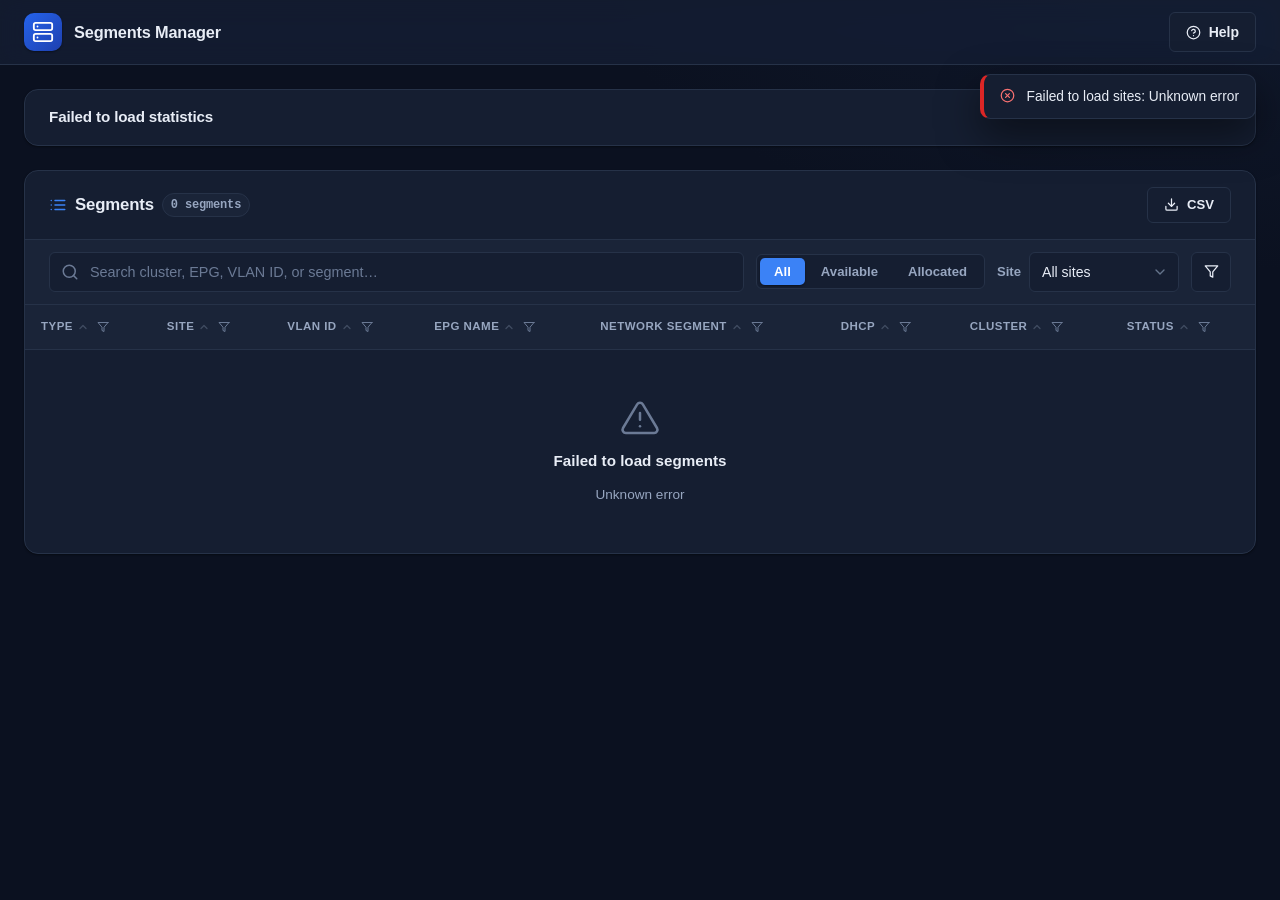
==== commit 3c29b8b2: "Move segment allocation under /api/segments and scope it by type - POST /api/segments/allocate {clus" ====
--- a/static/html/index.html
+++ b/static/html/index.html
@@ -62,26 +62,6 @@
                     </button>
                 </div>
 
-                <div class="filter-bar" id="filterBar">
-                    <button type="button" class="btn btn-secondary" id="addFilterBtn" aria-haspopup="true" aria-expanded="false">
-                        Add filter
-                    </button>
-                    <div class="filter-pills" id="filterPills"></div>
-
-                    <div class="filter-popover" id="filterPopover" hidden>
-                        <div class="filter-popover__title">Add filter</div>
-                        <div class="filter-popover__rows" id="filterRows"></div>
-                        <div class="filter-popover__add-row">
-                            <button type="button" class="btn btn-ghost" id="addOrClauseBtn">+ OR</button>
-                            <button type="button" class="btn btn-ghost" id="addAndClauseBtn">+ AND</button>
-                        </div>
-                        <div class="filter-popover__footer">
-                            <button type="button" class="btn btn-ghost" id="filterCancelBtn">Cancel</button>
-                            <button type="button" class="btn btn-primary" id="filterSaveBtn">Save</button>
-                        </div>
-                    </div>
-                </div>
-
                 <div class="segmented" role="tablist" aria-label="Filter by status">
                     <button type="button" class="segmented__tab active" role="tab" aria-selected="true" data-filter="all">All</button>
                     <button type="button" class="segmented__tab" role="tab" aria-selected="false" data-filter="available">Available</button>
@@ -117,14 +97,14 @@
                 <table>
                     <thead>
                         <tr>
-                            <th scope="col" data-col="type" data-sort="type" tabindex="0">Type<svg viewBox="0 0 24 24" class="icon sort-icon"><polyline points="18 15 12 9 6 15"/></svg></th>
-                            <th scope="col" data-col="site" data-sort="site" tabindex="0">Site<svg viewBox="0 0 24 24" class="icon sort-icon"><polyline points="18 15 12 9 6 15"/></svg></th>
-                            <th scope="col" data-col="vlan_id" data-sort="vlan_id" tabindex="0">VLAN&nbsp;ID<svg viewBox="0 0 24 24" class="icon sort-icon"><polyline points="18 15 12 9 6 15"/></svg></th>
-                            <th scope="col" data-col="epg_name" data-sort="epg_name" tabindex="0">EPG Name<svg viewBox="0 0 24 24" class="icon sort-icon"><polyline points="18 15 12 9 6 15"/></svg></th>
-                            <th scope="col" data-col="segment" data-sort="segment" tabindex="0">Network Segment<svg viewBox="0 0 24 24" class="icon sort-icon"><polyline points="18 15 12 9 6 15"/></svg></th>
-                            <th scope="col" data-col="dhcp" data-sort="dhcp" tabindex="0">DHCP<svg viewBox="0 0 24 24" class="icon sort-icon"><polyline points="18 15 12 9 6 15"/></svg></th>
-                            <th scope="col" data-col="cluster" data-sort="cluster" tabindex="0">Cluster<svg viewBox="0 0 24 24" class="icon sort-icon"><polyline points="18 15 12 9 6 15"/></svg></th>
-                            <th scope="col" data-col="status" data-sort="status" tabindex="0">Status<svg viewBox="0 0 24 24" class="icon sort-icon"><polyline points="18 15 12 9 6 15"/></svg></th>
+                            <th scope="col" data-col="type" data-sort="type" tabindex="0"><span class="th-inner">Type<svg viewBox="0 0 24 24" class="icon sort-icon"><polyline points="18 15 12 9 6 15"/></svg><button type="button" class="col-filter-btn" data-filter-col="type" aria-haspopup="dialog" aria-expanded="false" aria-label="Filter Type" title="Filter Type"><svg viewBox="0 0 24 24" class="icon"><polygon points="22 3 2 3 10 12.46 10 19 14 21 14 12.46 22 3"/></svg></button></span></th>
+                            <th scope="col" data-col="site" data-sort="site" tabindex="0"><span class="th-inner">Site<svg viewBox="0 0 24 24" class="icon sort-icon"><polyline points="18 15 12 9 6 15"/></svg><button type="button" class="col-filter-btn" data-filter-col="site" aria-haspopup="dialog" aria-expanded="false" aria-label="Filter Site" title="Filter Site"><svg viewBox="0 0 24 24" class="icon"><polygon points="22 3 2 3 10 12.46 10 19 14 21 14 12.46 22 3"/></svg></button></span></th>
+                            <th scope="col" data-col="vlan_id" data-sort="vlan_id" tabindex="0"><span class="th-inner">VLAN&nbsp;ID<svg viewBox="0 0 24 24" class="icon sort-icon"><polyline points="18 15 12 9 6 15"/></svg><button type="button" class="col-filter-btn" data-filter-col="vlan_id" aria-haspopup="dialog" aria-expanded="false" aria-label="Filter VLAN ID" title="Filter VLAN ID"><svg viewBox="0 0 24 24" class="icon"><polygon points="22 3 2 3 10 12.46 10 19 14 21 14 12.46 22 3"/></svg></button></span></th>
+                            <th scope="col" data-col="epg_name" data-sort="epg_name" tabindex="0"><span class="th-inner">EPG Name<svg viewBox="0 0 24 24" class="icon sort-icon"><polyline points="18 15 12 9 6 15"/></svg><button type="button" class="col-filter-btn" data-filter-col="epg_name" aria-haspopup="dialog" aria-expanded="false" aria-label="Filter EPG Name" title="Filter EPG Name"><svg viewBox="0 0 24 24" class="icon"><polygon points="22 3 2 3 10 12.46 10 19 14 21 14 12.46 22 3"/></svg></button></span></th>
+                            <th scope="col" data-col="segment" data-sort="segment" tabindex="0"><span class="th-inner">Network Segment<svg viewBox="0 0 24 24" class="icon sort-icon"><polyline points="18 15 12 9 6 15"/></svg><button type="button" class="col-filter-btn" data-filter-col="segment" aria-haspopup="dialog" aria-expanded="false" aria-label="Filter Network Segment" title="Filter Network Segment"><svg viewBox="0 0 24 24" class="icon"><polygon points="22 3 2 3 10 12.46 10 19 14 21 14 12.46 22 3"/></svg></button></span></th>
+                            <th scope="col" data-col="dhcp" data-sort="dhcp" tabindex="0"><span class="th-inner">DHCP<svg viewBox="0 0 24 24" class="icon sort-icon"><polyline points="18 15 12 9 6 15"/></svg><button type="button" class="col-filter-btn" data-filter-col="dhcp" aria-haspopup="dialog" aria-expanded="false" aria-label="Filter DHCP" title="Filter DHCP"><svg viewBox="0 0 24 24" class="icon"><polygon points="22 3 2 3 10 12.46 10 19 14 21 14 12.46 22 3"/></svg></button></span></th>
+                            <th scope="col" data-col="cluster" data-sort="cluster" tabindex="0"><span class="th-inner">Cluster<svg viewBox="0 0 24 24" class="icon sort-icon"><polyline points="18 15 12 9 6 15"/></svg><button type="button" class="col-filter-btn" data-filter-col="cluster" aria-haspopup="dialog" aria-expanded="false" aria-label="Filter Cluster" title="Filter Cluster"><svg viewBox="0 0 24 24" class="icon"><polygon points="22 3 2 3 10 12.46 10 19 14 21 14 12.46 22 3"/></svg></button></span></th>
+                            <th scope="col" data-col="status" data-sort="status" tabindex="0"><span class="th-inner">Status<svg viewBox="0 0 24 24" class="icon sort-icon"><polyline points="18 15 12 9 6 15"/></svg><button type="button" class="col-filter-btn" data-filter-col="status" aria-haspopup="dialog" aria-expanded="false" aria-label="Filter Status" title="Filter Status"><svg viewBox="0 0 24 24" class="icon"><polygon points="22 3 2 3 10 12.46 10 19 14 21 14 12.46 22 3"/></svg></button></span></th>
                         </tr>
                     </thead>
                     <tbody id="segmentsList"></tbody>
--- a/static/css/styles.css
+++ b/static/css/styles.css
@@ -87,6 +87,13 @@
     --warn-text: #fbbf24;
     --danger-bg: rgba(220, 38, 38, 0.18);
     --danger-text: #f87171;
+
+    /* Segment-type accents — kept clear of the blue UI theme and of the
+       status colors above (green/amber/red) so type never reads as status. */
+    --type-hc: #2dd4bf;
+    --type-mce: #a3e635;
+    --type-inventory: #f472b6;
+    --type-pxe: #a78bfa;
 
     --shadow-sm: 0 1px 2px rgba(0, 0, 0, 0.4);
     --shadow-md: 0 6px 18px rgba(0, 0, 0, 0.4);
@@ -354,64 +361,66 @@
 .stat-card__site .icon {
     color: var(--primary);
 }
-.stat-card__util {
-    font-family: var(--font-mono);
-    font-variant-numeric: tabular-nums;
-    font-size: 0.78rem;
+/* ---- Per-type usage (site cards) ------------------------------------------ */
+.types {
+    display: flex;
+    flex-direction: column;
+    gap: var(--space-3);
+}
+.trow {
+    display: grid;
+    grid-template-columns: 92px 1fr auto;
+    align-items: center;
+    gap: var(--space-3);
+}
+.tname {
+    font-size: 0.74rem;
     font-weight: 700;
-    padding: 3px 8px;
-    border-radius: var(--radius-pill);
-    background: var(--accent-soft);
-    color: var(--primary);
-}
-
-.stat-card__metrics {
-    display: grid;
-    grid-template-columns: repeat(3, 1fr);
-    gap: var(--space-2);
-    margin-bottom: var(--space-4);
-}
-.metric {
-    display: flex;
-    flex-direction: column;
-    gap: 2px;
-}
-.metric__value {
-    font-family: var(--font-mono);
-    font-variant-numeric: tabular-nums;
-    font-size: 1.35rem;
-    font-weight: 700;
-    line-height: 1.1;
-    letter-spacing: -0.02em;
-}
-.metric__value.is-ok {
-    color: var(--ok-text);
-}
-.metric__value.is-zero {
-    color: var(--danger-text);
-}
-.metric__label {
-    font-size: 0.72rem;
-    color: var(--text-muted);
-    font-weight: 500;
     text-transform: uppercase;
-    letter-spacing: 0.03em;
-}
-
-.progress {
-    height: 8px;
+    letter-spacing: 0.04em;
+    color: var(--type-c, var(--text-muted));
+}
+.tbar {
+    height: 7px;
     background: var(--track);
     border-radius: var(--radius-pill);
     overflow: hidden;
 }
-.progress__fill {
+.tbar__fill {
     height: 100%;
     border-radius: inherit;
-    background: linear-gradient(90deg, var(--brand-500), var(--brand-700));
+    background: var(--type-c, var(--brand-500));
     transition: width 500ms var(--ease);
 }
-.progress__fill.is-high {
+.tbar__fill.is-high {
     background: linear-gradient(90deg, var(--warn-500), var(--danger-500));
+}
+.tbar__fill.is-empty {
+    background: transparent;
+}
+.tcount {
+    font-family: var(--font-mono);
+    font-variant-numeric: tabular-nums;
+    font-size: 0.85rem;
+    font-weight: 700;
+    letter-spacing: -0.01em;
+    min-width: 52px;
+    text-align: right;
+}
+.tcount .den {
+    color: var(--text-faint);
+    font-weight: 500;
+}
+.tcount.is-full {
+    color: var(--danger-text);
+}
+.tcount.is-idle {
+    color: var(--text-faint);
+}
+.types-empty {
+    font-size: 0.82rem;
+    color: var(--text-faint);
+    padding: var(--space-2) 0;
 }
 
 /* ---- Segments panel ------------------------------------------------------- */
@@ -634,145 +643,114 @@
     cursor: pointer;
 }
 
-/* ---- Advanced filter builder ("Add filter") -------------------------------- */
-.filter-bar {
-    position: relative;
-    display: flex;
-    align-items: center;
-    gap: var(--space-2);
-    flex-wrap: wrap;
-}
-
-.filter-pills {
-    display: flex;
-    align-items: center;
-    gap: var(--space-2);
-    flex-wrap: wrap;
-}
-
-.filter-pill {
+/* ---- Per-column header filters (Excel-style) -------------------------------- */
+.col-filter-btn {
     display: inline-flex;
     align-items: center;
-    gap: 6px;
-    padding: 5px 6px 5px 10px;
-    background: var(--accent-soft);
-    border-radius: var(--radius-pill);
-    color: var(--primary);
-    font-size: 0.78rem;
-    font-weight: 600;
-    cursor: pointer;
-    max-width: 320px;
-}
-.filter-pill__text {
-    overflow: hidden;
-    text-overflow: ellipsis;
-    white-space: nowrap;
-}
-.filter-pill__remove {
-    display: inline-flex;
-    align-items: center;
     justify-content: center;
-    width: 18px;
-    height: 18px;
+    width: 20px;
+    height: 20px;
+    margin-left: 4px;
+    padding: 0;
     border: none;
-    border-radius: 50%;
+    border-radius: var(--radius-sm);
     background: transparent;
-    color: currentColor;
+    color: var(--text-faint);
     cursor: pointer;
     flex-shrink: 0;
-    transition: background var(--dur) var(--ease);
-}
-.filter-pill__remove:hover {
-    background: rgba(37, 99, 235, 0.15);
-}
-
-.filter-popover {
-    position: absolute;
-    top: calc(100% + 8px);
-    left: 0;
-    z-index: 30;
-    min-width: 620px;
+    transition: background var(--dur) var(--ease), color var(--dur) var(--ease);
+}
+.col-filter-btn:hover {
+    background: var(--surface-hover);
+    color: var(--text);
+}
+.col-filter-btn:focus-visible {
+    outline: 2px solid var(--primary);
+    outline-offset: -2px;
+}
+.col-filter-btn.is-active {
+    color: var(--primary);
+}
+.col-filter-btn .icon {
+    width: 12px;
+    height: 12px;
+}
+
+.col-filter-popover {
+    position: fixed;
+    z-index: var(--z-toast);
+    width: 230px;
     max-width: 90vw;
     background: var(--surface);
     border: 1px solid var(--border);
     border-radius: var(--radius-lg);
     box-shadow: var(--shadow-lg);
-    padding: var(--space-4);
-    display: flex;
-    flex-direction: column;
-    gap: var(--space-3);
-}
-.filter-popover[hidden] {
-    display: none;
-}
-.filter-popover__title {
-    font-size: 0.72rem;
-    font-weight: 700;
-    color: var(--text-muted);
-    text-transform: uppercase;
-    letter-spacing: 0.04em;
-}
-.filter-popover__rows {
+    padding: var(--space-3);
     display: flex;
     flex-direction: column;
     gap: var(--space-2);
 }
-.filter-row {
-    display: flex;
-    align-items: center;
-    gap: var(--space-2);
-    flex-wrap: wrap;
-}
-.filter-row__combinator {
-    font-size: 0.72rem;
-    font-weight: 700;
-    color: var(--text-faint);
-    width: 30px;
-    flex-shrink: 0;
-    text-transform: uppercase;
-}
-.filter-row__field {
-    flex: 1 1 160px;
-    min-width: 130px;
-}
-.filter-row__operator {
-    flex: 1 1 150px;
-    min-width: 120px;
-}
-.filter-row__value {
-    flex: 1 1 160px;
-    min-width: 130px;
-    height: 40px;
-    padding: 0 12px;
+.col-filter__search {
+    height: 34px;
+    padding: 0 10px;
     border: 1px solid var(--border);
     border-radius: var(--radius-sm);
     background: var(--surface);
     color: var(--text);
     font-family: inherit;
-    font-size: 0.85rem;
+    font-size: 0.82rem;
     transition: border-color var(--dur) var(--ease), box-shadow var(--dur) var(--ease);
 }
-.filter-row__value:focus {
+.col-filter__search:focus {
     outline: none;
     border-color: var(--primary);
     box-shadow: 0 0 0 3px var(--ring);
 }
-.filter-row__novalue {
-    flex: 1 1 160px;
+.col-filter__list {
+    max-height: 220px;
+    overflow-y: auto;
+    display: flex;
+    flex-direction: column;
+    gap: 1px;
+    border-top: 1px solid var(--border);
+    padding-top: var(--space-1);
+}
+.col-filter__item {
+    display: flex;
+    align-items: center;
+    gap: var(--space-2);
+    padding: 5px 6px;
+    border-radius: var(--radius-sm);
+    font-size: 0.82rem;
+    font-weight: 500;
+    color: var(--text);
+    cursor: pointer;
+    white-space: nowrap;
+    overflow: hidden;
+    text-overflow: ellipsis;
+    transition: background var(--dur) var(--ease);
+}
+.col-filter__item:hover {
+    background: var(--surface-hover);
+}
+.col-filter__item input {
+    width: 15px;
+    height: 15px;
+    accent-color: var(--primary);
+    cursor: pointer;
+    flex-shrink: 0;
+}
+.col-filter__selectall {
+    font-weight: 700;
+}
+.col-filter__empty {
+    font-size: 0.8rem;
     color: var(--text-faint);
-    font-size: 0.85rem;
-}
-.filter-row__remove {
-    flex-shrink: 0;
-    margin-left: auto;
-}
-.filter-popover__add-row {
-    display: flex;
-    gap: var(--space-2);
-}
-.filter-popover__footer {
-    display: flex;
-    justify-content: flex-end;
+    padding: var(--space-2) 4px;
+}
+.col-filter__footer {
+    display: flex;
+    justify-content: space-between;
     gap: var(--space-2);
     padding-top: var(--space-2);
     border-top: 1px solid var(--border);
@@ -836,6 +814,10 @@
     user-select: none;
     transition: color var(--dur) var(--ease);
 }
+thead th[data-sort] .th-inner {
+    display: inline-flex;
+    align-items: center;
+}
 thead th[data-sort]:hover {
     color: var(--text);
 }
@@ -848,7 +830,7 @@
     width: 12px;
     height: 12px;
     margin-left: 4px;
-    vertical-align: -1px;
+    flex-shrink: 0;
     stroke-width: 2.5;
     opacity: 0.3;
     transition: opacity var(--dur) var(--ease), transform var(--dur) var(--ease);
@@ -1004,9 +986,375 @@
     font-size: 0.72rem;
     font-weight: 700;
     letter-spacing: 0.02em;
-    background: var(--accent-soft);
-    color: var(--primary);
+    background: color-mix(in srgb, var(--type-c, var(--primary)) 15%, transparent);
+    color: var(--type-c, var(--primary));
     font-family: var(--font-mono);
+}
+
+/* Per-type accent, shared by the table badge and the sites-summary rows.
+   Falls back to the blue --primary for any unrecognized type. */
+.type-hc { --type-c: var(--type-hc); }
+.type-mce { --type-c: var(--type-mce); }
+.type-inventory { --type-c: var(--type-inventory); }
+.type-pxe { --type-c: var(--type-pxe); }
+
+/* Pending segment-connectivity request ids (button in the status cell + its popover).
+   Styled as a transient, "live" indicator — a ghost pill with a dashed border
+   and a pulsing dot — so it reads as a temporary, in-flight state rather than a
+   permanent UI action, and stays visually distinct from the (amber) Locked
+   status badge it can sit beside. */
+.req-ids-btn {
+    display: inline-flex;
+    align-items: center;
+    gap: 5px;
+    margin-left: var(--space-2);
+    padding: 2px 9px 2px 7px;
+    border-radius: var(--radius-pill);
+    font-size: 0.7rem;
+    font-weight: 600;
+    font-family: inherit;
+    background: transparent;
+    color: var(--text-muted);
+    border: 1px dashed var(--border-strong);
+    cursor: pointer;
+    white-space: nowrap;
+    transition: background var(--dur) var(--ease), color var(--dur) var(--ease),
+        border-color var(--dur) var(--ease);
+}
+.req-ids-btn::before {
+    content: "";
+    width: 6px;
+    height: 6px;
+    border-radius: 50%;
+    background: var(--primary);
+    flex-shrink: 0;
+    animation: req-ids-pulse 1.8s var(--ease) infinite;
+}
+.req-ids-btn:hover,
+.req-ids-btn[aria-expanded="true"] {
+    background: var(--surface-hover);
+    color: var(--text);
+    border-color: var(--primary);
+    border-style: solid;
+}
+
+@keyframes req-ids-pulse {
+    0% {
+        box-shadow: 0 0 0 0 var(--ring);
+    }
+    70% {
+        box-shadow: 0 0 0 4px transparent;
+    }
+    100% {
+        box-shadow: 0 0 0 0 transparent;
+    }
+}
+
+.req-ids-popover {
+    position: fixed;
+    z-index: var(--z-toast);
+    min-width: 130px;
+    max-height: 240px;
+    overflow-y: auto;
+    padding: var(--space-2) var(--space-3);
+    background: var(--surface-2);
+    border: 1px solid var(--border-strong);
+    border-radius: var(--radius-md);
+    box-shadow: var(--shadow-md);
+}
+.req-ids-popover__title {
+    font-size: 0.68rem;
+    font-weight: 600;
+    text-transform: uppercase;
+    letter-spacing: 0.04em;
+    color: var(--text-muted);
+    margin-bottom: var(--space-1);
+}
+.req-ids-popover__id {
+    font-family: var(--font-mono);
+    font-size: 0.78rem;
+    color: var(--text);
+    padding: 2px 0;
+}
+
+/* Failed-workflow pill (status cell) + its popover.
+   Danger-tinted and static (a warning triangle, not the in-flight pulsing
+   dot) so it reads as a settled error needing attention, distinct from the
+   amber Locked badge beside it and the blue in-flight Request IDs pill. */
+.conn-failed-btn {
+    display: inline-flex;
+    align-items: center;
+    gap: 5px;
+    margin-left: var(--space-2);
+    padding: 2px 10px 2px 7px;
+    border-radius: var(--radius-pill);
+    font-size: 0.7rem;
+    font-weight: 600;
+    font-family: inherit;
+    background: var(--danger-bg);
+    color: var(--danger-text);
+    border: 1px solid transparent;
+    cursor: pointer;
+    white-space: nowrap;
+    transition: background var(--dur) var(--ease), border-color var(--dur) var(--ease);
+}
+.conn-failed-btn .icon {
+    width: 13px;
+    height: 13px;
+    flex-shrink: 0;
+}
+.conn-failed-btn:hover,
+.conn-failed-btn[aria-expanded="true"] {
+    background: color-mix(in srgb, var(--danger-500) 26%, transparent);
+    border-color: var(--danger-500);
+}
+
+.conn-failed-popover {
+    position: fixed;
+    z-index: var(--z-toast);
+    width: min(340px, calc(100vw - 32px));
+    padding: var(--space-3) var(--space-4);
+    background: var(--surface-2);
+    border: 1px solid var(--border-strong);
+    border-left: 3px solid var(--danger-500);
+    border-radius: var(--radius-md);
+    box-shadow: var(--shadow-lg);
+}
+.conn-failed-popover__head {
+    display: flex;
+    align-items: center;
+    gap: 6px;
+    margin-bottom: 6px;
+}
+.conn-failed-popover__head .icon {
+    width: 15px;
+    height: 15px;
+    color: var(--danger-text);
+    flex-shrink: 0;
+}
+.conn-failed-popover__title {
+    font-size: 0.7rem;
+    font-weight: 700;
+    text-transform: uppercase;
+    letter-spacing: 0.05em;
+    color: var(--danger-text);
+}
+.conn-failed-popover__time {
+    margin-left: auto;
+    font-family: var(--font-mono);
+    font-size: 0.68rem;
+    color: var(--text-faint);
+}
+.conn-failed-popover__msg {
+    font-size: 0.82rem;
+    line-height: 1.45;
+    color: var(--text);
+}
+
+/* ---- Pending segment-connectivity requests alert (floating) -----------------------
+   A single floating "!" button pinned bottom-right, present ONLY when one or
+   more segments still have segment-connectivity requests pending past the 24h
+   threshold. Clicking it opens a popover that groups the unhandled request ids
+   by submission time. Fixed-position, so it never changes the page height. */
+.pending-fab {
+    position: fixed;
+    right: var(--space-5);
+    bottom: var(--space-5);
+    z-index: var(--z-toast);
+    width: 56px;
+    height: 56px;
+    border-radius: 50%;
+    border: none;
+    cursor: pointer;
+    background: linear-gradient(135deg, #f59e0b, var(--warn-500));
+    color: #1a1206;
+    font-family: var(--font-sans);
+    font-weight: 900;
+    font-size: 30px;
+    line-height: 1;
+    display: grid;
+    place-items: center;
+    box-shadow: 0 8px 24px rgba(217, 119, 6, 0.45), var(--shadow-md);
+    transition: transform var(--dur) var(--ease), box-shadow var(--dur) var(--ease);
+}
+/* Critical variant: at least one failed workflow present (more severe than a
+   slow-but-pending request), so the whole control turns red. */
+.pending-fab--failed {
+    background: linear-gradient(135deg, #f87171, var(--danger-500));
+    color: #2a0808;
+    box-shadow: 0 8px 24px rgba(220, 38, 38, 0.45), var(--shadow-md);
+}
+.pending-fab--failed::after { box-shadow: 0 0 0 0 rgba(248, 113, 113, 0.5); animation-name: pending-pulse-failed; }
+@keyframes pending-pulse-failed {
+    0% { box-shadow: 0 0 0 0 rgba(248, 113, 113, 0.5); }
+    70% { box-shadow: 0 0 0 14px rgba(248, 113, 113, 0); }
+    100% { box-shadow: 0 0 0 0 rgba(248, 113, 113, 0); }
+}
+.pending-fab--failed:hover {
+    box-shadow: 0 12px 30px rgba(220, 38, 38, 0.55), var(--shadow-lg);
+}
+.pending-fab:hover {
+    transform: translateY(-2px);
+    box-shadow: 0 12px 30px rgba(217, 119, 6, 0.55), var(--shadow-lg);
+}
+.pending-fab:focus-visible {
+    outline: 2px solid var(--warn-text);
+    outline-offset: 3px;
+}
+.pending-fab::after {
+    /* soft attention pulse */
+    content: "";
+    position: absolute;
+    inset: 0;
+    border-radius: 50%;
+    box-shadow: 0 0 0 0 rgba(245, 158, 11, 0.5);
+    animation: pending-pulse 2s var(--ease) infinite;
+}
+@keyframes pending-pulse {
+    0% { box-shadow: 0 0 0 0 rgba(245, 158, 11, 0.5); }
+    70% { box-shadow: 0 0 0 14px rgba(245, 158, 11, 0); }
+    100% { box-shadow: 0 0 0 0 rgba(245, 158, 11, 0); }
+}
+@media (prefers-reduced-motion: reduce) {
+    .pending-fab::after { animation: none; }
+}
+.pending-fab__count {
+    position: absolute;
+    top: -4px;
+    right: -4px;
+    min-width: 20px;
+    height: 20px;
+    padding: 0 5px;
+    border-radius: var(--radius-pill);
+    background: var(--danger-500);
+    color: #fff;
+    font-family: var(--font-mono);
+    font-variant-numeric: tabular-nums;
+    font-size: 0.7rem;
+    font-weight: 700;
+    display: grid;
+    place-items: center;
+    border: 2px solid var(--bg);
+}
+
+.pending-popover {
+    position: fixed;
+    right: var(--space-5);
+    bottom: calc(var(--space-5) + 68px);
+    z-index: var(--z-toast);
+    width: min(320px, calc(100vw - 48px));
+    background: var(--surface-2);
+    border: 1px solid var(--border-strong);
+    border-radius: var(--radius-md);
+    box-shadow: var(--shadow-lg);
+    overflow: hidden;
+    transform-origin: bottom right;
+    animation: pending-pop-in 140ms var(--ease);
+}
+.pending-popover[hidden] { display: none; }
+@keyframes pending-pop-in {
+    from { opacity: 0; transform: translateY(6px) scale(0.97); }
+    to { opacity: 1; transform: none; }
+}
+@media (prefers-reduced-motion: reduce) {
+    .pending-popover { animation: none; }
+}
+.pending-popover__head {
+    display: flex;
+    align-items: center;
+    gap: var(--space-2);
+    padding: var(--space-3) var(--space-4);
+    border-bottom: 1px solid var(--border);
+}
+.pending-popover__head .icon { color: var(--warn-text); }
+.pending-popover__title { font-size: 0.82rem; font-weight: 700; color: var(--text); }
+.pending-popover__badge {
+    margin-left: auto;
+    font-family: var(--font-mono);
+    font-size: 0.68rem;
+    font-weight: 700;
+    color: var(--warn-text);
+    background: var(--warn-bg);
+    padding: 2px 8px;
+    border-radius: var(--radius-pill);
+}
+
+.pending-popover__list { max-height: min(60vh, 380px); overflow-y: auto; }
+
+/* Failed-workflow section: its own head accent + red badge, and a divider
+   between it and the pending-over-24h section below. */
+.pending-section--failed { border-bottom: 1px solid var(--border); }
+.pending-section--failed .pending-popover__head .icon { color: var(--danger-text); }
+.pending-popover__badge--failed { color: var(--danger-text); background: var(--danger-bg); }
+
+.pending-group__time--failed { background: var(--danger-bg); color: var(--danger-text); }
+.pending-group__msg {
+    font-size: 0.78rem;
+    line-height: 1.4;
+    color: var(--text-muted);
+    padding: 0 var(--space-4) var(--space-3);
+    white-space: normal;
+    overflow-wrap: anywhere;
+}
+
+/* one group = one batch of requests sharing a submission time */
+.pending-group { border-bottom: 1px solid var(--border); }
+.pending-group:last-child { border-bottom: none; }
+.pending-section--failed .pending-group:last-child { border-bottom: none; }
+.pending-group__head {
+    display: flex;
+    align-items: center;
+    gap: var(--space-2);
+    padding: var(--space-3) var(--space-4) var(--space-2);
+    position: sticky;
+    top: 0;
+    background: var(--surface-2);
+}
+.pending-group__time {
+    font-family: var(--font-mono);
+    font-variant-numeric: tabular-nums;
+    font-size: 0.74rem;
+    font-weight: 700;
+    padding: 3px 9px 3px 8px;
+    border-radius: var(--radius-pill);
+    background: var(--warn-bg);
+    color: var(--warn-text);
+    white-space: nowrap;
+    display: inline-flex;
+    align-items: center;
+    gap: 6px;
+}
+.pending-group__time::before {
+    content: "";
+    width: 6px;
+    height: 6px;
+    border-radius: 50%;
+    background: currentColor;
+}
+.pending-group__meta {
+    font-size: 0.68rem;
+    color: var(--text-faint);
+    text-transform: uppercase;
+    letter-spacing: 0.04em;
+    margin-left: auto;
+}
+.pending-group__chips {
+    display: grid;
+    grid-template-columns: repeat(auto-fill, minmax(56px, 1fr));
+    gap: 5px;
+    padding: 0 var(--space-4) var(--space-3);
+}
+.pending-chip {
+    font-family: var(--font-mono);
+    font-variant-numeric: tabular-nums;
+    font-size: 0.76rem;
+    font-weight: 700;
+    color: var(--text);
+    text-align: center;
+    padding: 3px 4px;
+    border-radius: var(--radius-sm);
+    background: var(--surface);
+    border: 1px solid var(--border);
 }
 
 /* Empty / error states */
@@ -1287,6 +1635,9 @@
 .method.put {
     background: #d97706;
 }
+.method.patch {
+    background: #9333ea;
+}
 .method.delete {
     background: #dc2626;
 }
@@ -1378,24 +1729,11 @@
     .site-filter {
         width: 100%;
     }
-    .filter-bar {
-        width: 100%;
-    }
-    .filter-popover {
-        left: 0;
-        right: 0;
-        min-width: 0;
+    .col-filter-popover {
+        left: var(--space-3) !important;
+        right: var(--space-3);
+        width: auto;
         max-width: none;
-        width: auto;
-    }
-    .filter-row {
-        flex-wrap: wrap;
-    }
-    .filter-row__field,
-    .filter-row__operator,
-    .filter-row__value,
-    .filter-row__novalue {
-        flex-basis: 100%;
     }
     .columns-popover {
         right: 0;
@@ -1403,9 +1741,6 @@
     }
     .select {
         flex: 1;
-    }
-    .stat-card__metrics {
-        gap: var(--space-1);
     }
     .toast-region {
         left: var(--space-3);
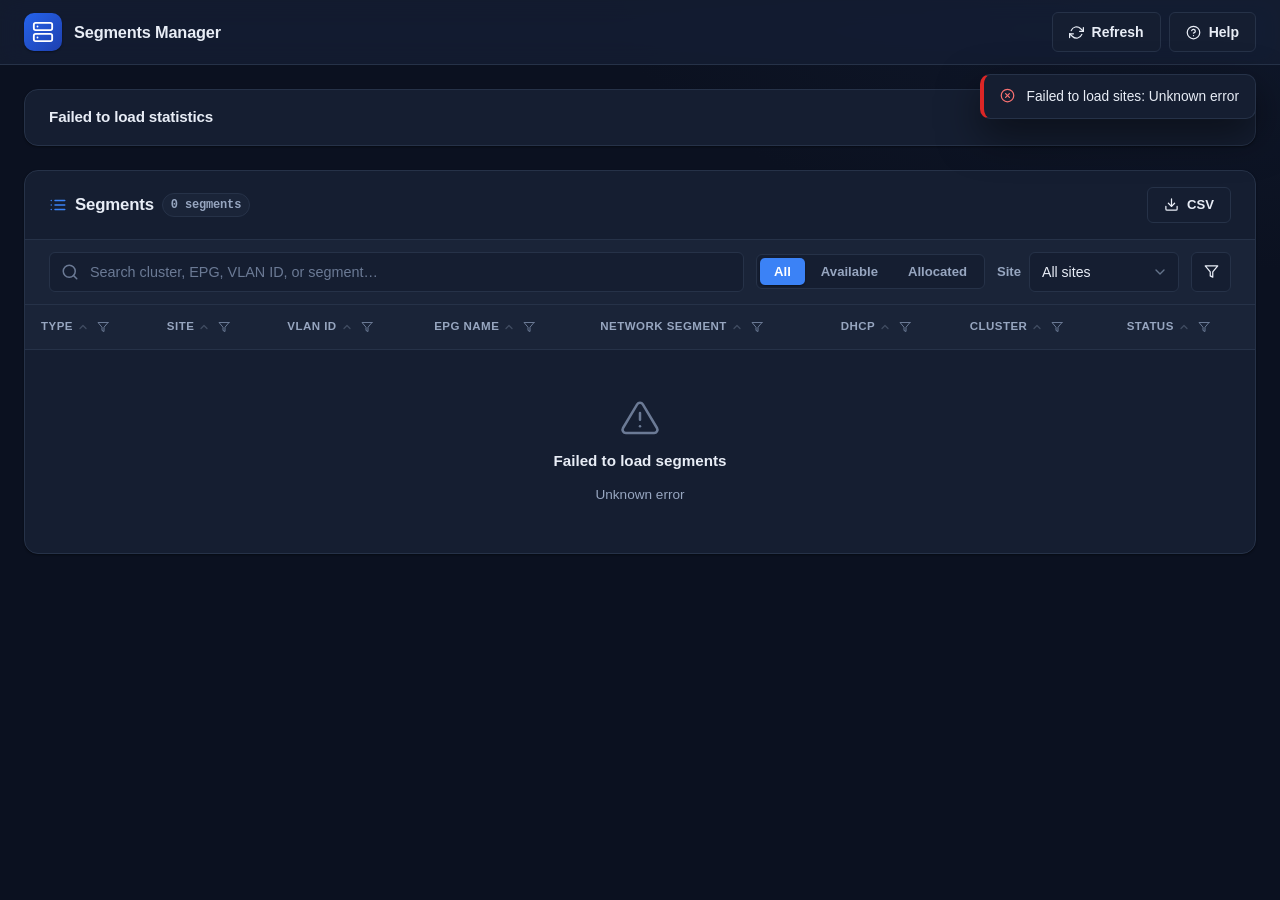
==== commit 4528b1d1: "UI: add a Refresh button that re-reads data straight from the database GET /api/segments?fresh=true " ====
--- a/static/html/index.html
+++ b/static/html/index.html
@@ -21,6 +21,10 @@
             </div>
 
             <div class="app-header__actions">
+                <button type="button" id="refreshBtn" class="btn btn-secondary" title="Reload data from the database">
+                    <svg viewBox="0 0 24 24" class="icon icon-sm"><polyline points="23 4 23 10 17 10"/><polyline points="1 20 1 14 7 14"/><path d="M3.51 9a9 9 0 0 1 14.85-3.36L23 10M1 14l4.64 4.36A9 9 0 0 0 20.49 15"/></svg>
+                    <span>Refresh</span>
+                </button>
                 <a href="/static/html/help.html" class="btn btn-secondary" title="Help &amp; documentation">
                     <svg viewBox="0 0 24 24" class="icon icon-sm"><circle cx="12" cy="12" r="10"/><path d="M9.09 9a3 3 0 0 1 5.83 1c0 2-3 3-3 3"/><line x1="12" y1="17" x2="12.01" y2="17"/></svg>
                     <span>Help</span>
--- a/static/css/styles.css
+++ b/static/css/styles.css
@@ -296,6 +296,14 @@
 .btn-secondary:hover:not(:disabled) {
     background: var(--surface-hover);
     border-color: var(--border-strong);
+}
+
+/* Refresh button: spin the icon while a reload is in flight */
+.btn.is-loading .icon {
+    animation: btn-spin 0.8s linear infinite;
+}
+@keyframes btn-spin {
+    to { transform: rotate(360deg); }
 }
 
 .btn-ghost {
@@ -956,11 +964,6 @@
     background: var(--danger-bg);
     color: var(--danger-text);
 }
-.badge.locked {
-    background: var(--warn-bg);
-    color: var(--warn-text);
-}
-
 .badge-soft {
     display: inline-flex;
     align-items: center;
@@ -997,365 +1000,6 @@
 .type-mce { --type-c: var(--type-mce); }
 .type-inventory { --type-c: var(--type-inventory); }
 .type-pxe { --type-c: var(--type-pxe); }
-
-/* Pending segment-connectivity request ids (button in the status cell + its popover).
-   Styled as a transient, "live" indicator — a ghost pill with a dashed border
-   and a pulsing dot — so it reads as a temporary, in-flight state rather than a
-   permanent UI action, and stays visually distinct from the (amber) Locked
-   status badge it can sit beside. */
-.req-ids-btn {
-    display: inline-flex;
-    align-items: center;
-    gap: 5px;
-    margin-left: var(--space-2);
-    padding: 2px 9px 2px 7px;
-    border-radius: var(--radius-pill);
-    font-size: 0.7rem;
-    font-weight: 600;
-    font-family: inherit;
-    background: transparent;
-    color: var(--text-muted);
-    border: 1px dashed var(--border-strong);
-    cursor: pointer;
-    white-space: nowrap;
-    transition: background var(--dur) var(--ease), color var(--dur) var(--ease),
-        border-color var(--dur) var(--ease);
-}
-.req-ids-btn::before {
-    content: "";
-    width: 6px;
-    height: 6px;
-    border-radius: 50%;
-    background: var(--primary);
-    flex-shrink: 0;
-    animation: req-ids-pulse 1.8s var(--ease) infinite;
-}
-.req-ids-btn:hover,
-.req-ids-btn[aria-expanded="true"] {
-    background: var(--surface-hover);
-    color: var(--text);
-    border-color: var(--primary);
-    border-style: solid;
-}
-
-@keyframes req-ids-pulse {
-    0% {
-        box-shadow: 0 0 0 0 var(--ring);
-    }
-    70% {
-        box-shadow: 0 0 0 4px transparent;
-    }
-    100% {
-        box-shadow: 0 0 0 0 transparent;
-    }
-}
-
-.req-ids-popover {
-    position: fixed;
-    z-index: var(--z-toast);
-    min-width: 130px;
-    max-height: 240px;
-    overflow-y: auto;
-    padding: var(--space-2) var(--space-3);
-    background: var(--surface-2);
-    border: 1px solid var(--border-strong);
-    border-radius: var(--radius-md);
-    box-shadow: var(--shadow-md);
-}
-.req-ids-popover__title {
-    font-size: 0.68rem;
-    font-weight: 600;
-    text-transform: uppercase;
-    letter-spacing: 0.04em;
-    color: var(--text-muted);
-    margin-bottom: var(--space-1);
-}
-.req-ids-popover__id {
-    font-family: var(--font-mono);
-    font-size: 0.78rem;
-    color: var(--text);
-    padding: 2px 0;
-}
-
-/* Failed-workflow pill (status cell) + its popover.
-   Danger-tinted and static (a warning triangle, not the in-flight pulsing
-   dot) so it reads as a settled error needing attention, distinct from the
-   amber Locked badge beside it and the blue in-flight Request IDs pill. */
-.conn-failed-btn {
-    display: inline-flex;
-    align-items: center;
-    gap: 5px;
-    margin-left: var(--space-2);
-    padding: 2px 10px 2px 7px;
-    border-radius: var(--radius-pill);
-    font-size: 0.7rem;
-    font-weight: 600;
-    font-family: inherit;
-    background: var(--danger-bg);
-    color: var(--danger-text);
-    border: 1px solid transparent;
-    cursor: pointer;
-    white-space: nowrap;
-    transition: background var(--dur) var(--ease), border-color var(--dur) var(--ease);
-}
-.conn-failed-btn .icon {
-    width: 13px;
-    height: 13px;
-    flex-shrink: 0;
-}
-.conn-failed-btn:hover,
-.conn-failed-btn[aria-expanded="true"] {
-    background: color-mix(in srgb, var(--danger-500) 26%, transparent);
-    border-color: var(--danger-500);
-}
-
-.conn-failed-popover {
-    position: fixed;
-    z-index: var(--z-toast);
-    width: min(340px, calc(100vw - 32px));
-    padding: var(--space-3) var(--space-4);
-    background: var(--surface-2);
-    border: 1px solid var(--border-strong);
-    border-left: 3px solid var(--danger-500);
-    border-radius: var(--radius-md);
-    box-shadow: var(--shadow-lg);
-}
-.conn-failed-popover__head {
-    display: flex;
-    align-items: center;
-    gap: 6px;
-    margin-bottom: 6px;
-}
-.conn-failed-popover__head .icon {
-    width: 15px;
-    height: 15px;
-    color: var(--danger-text);
-    flex-shrink: 0;
-}
-.conn-failed-popover__title {
-    font-size: 0.7rem;
-    font-weight: 700;
-    text-transform: uppercase;
-    letter-spacing: 0.05em;
-    color: var(--danger-text);
-}
-.conn-failed-popover__time {
-    margin-left: auto;
-    font-family: var(--font-mono);
-    font-size: 0.68rem;
-    color: var(--text-faint);
-}
-.conn-failed-popover__msg {
-    font-size: 0.82rem;
-    line-height: 1.45;
-    color: var(--text);
-}
-
-/* ---- Pending segment-connectivity requests alert (floating) -----------------------
-   A single floating "!" button pinned bottom-right, present ONLY when one or
-   more segments still have segment-connectivity requests pending past the 24h
-   threshold. Clicking it opens a popover that groups the unhandled request ids
-   by submission time. Fixed-position, so it never changes the page height. */
-.pending-fab {
-    position: fixed;
-    right: var(--space-5);
-    bottom: var(--space-5);
-    z-index: var(--z-toast);
-    width: 56px;
-    height: 56px;
-    border-radius: 50%;
-    border: none;
-    cursor: pointer;
-    background: linear-gradient(135deg, #f59e0b, var(--warn-500));
-    color: #1a1206;
-    font-family: var(--font-sans);
-    font-weight: 900;
-    font-size: 30px;
-    line-height: 1;
-    display: grid;
-    place-items: center;
-    box-shadow: 0 8px 24px rgba(217, 119, 6, 0.45), var(--shadow-md);
-    transition: transform var(--dur) var(--ease), box-shadow var(--dur) var(--ease);
-}
-/* Critical variant: at least one failed workflow present (more severe than a
-   slow-but-pending request), so the whole control turns red. */
-.pending-fab--failed {
-    background: linear-gradient(135deg, #f87171, var(--danger-500));
-    color: #2a0808;
-    box-shadow: 0 8px 24px rgba(220, 38, 38, 0.45), var(--shadow-md);
-}
-.pending-fab--failed::after { box-shadow: 0 0 0 0 rgba(248, 113, 113, 0.5); animation-name: pending-pulse-failed; }
-@keyframes pending-pulse-failed {
-    0% { box-shadow: 0 0 0 0 rgba(248, 113, 113, 0.5); }
-    70% { box-shadow: 0 0 0 14px rgba(248, 113, 113, 0); }
-    100% { box-shadow: 0 0 0 0 rgba(248, 113, 113, 0); }
-}
-.pending-fab--failed:hover {
-    box-shadow: 0 12px 30px rgba(220, 38, 38, 0.55), var(--shadow-lg);
-}
-.pending-fab:hover {
-    transform: translateY(-2px);
-    box-shadow: 0 12px 30px rgba(217, 119, 6, 0.55), var(--shadow-lg);
-}
-.pending-fab:focus-visible {
-    outline: 2px solid var(--warn-text);
-    outline-offset: 3px;
-}
-.pending-fab::after {
-    /* soft attention pulse */
-    content: "";
-    position: absolute;
-    inset: 0;
-    border-radius: 50%;
-    box-shadow: 0 0 0 0 rgba(245, 158, 11, 0.5);
-    animation: pending-pulse 2s var(--ease) infinite;
-}
-@keyframes pending-pulse {
-    0% { box-shadow: 0 0 0 0 rgba(245, 158, 11, 0.5); }
-    70% { box-shadow: 0 0 0 14px rgba(245, 158, 11, 0); }
-    100% { box-shadow: 0 0 0 0 rgba(245, 158, 11, 0); }
-}
-@media (prefers-reduced-motion: reduce) {
-    .pending-fab::after { animation: none; }
-}
-.pending-fab__count {
-    position: absolute;
-    top: -4px;
-    right: -4px;
-    min-width: 20px;
-    height: 20px;
-    padding: 0 5px;
-    border-radius: var(--radius-pill);
-    background: var(--danger-500);
-    color: #fff;
-    font-family: var(--font-mono);
-    font-variant-numeric: tabular-nums;
-    font-size: 0.7rem;
-    font-weight: 700;
-    display: grid;
-    place-items: center;
-    border: 2px solid var(--bg);
-}
-
-.pending-popover {
-    position: fixed;
-    right: var(--space-5);
-    bottom: calc(var(--space-5) + 68px);
-    z-index: var(--z-toast);
-    width: min(320px, calc(100vw - 48px));
-    background: var(--surface-2);
-    border: 1px solid var(--border-strong);
-    border-radius: var(--radius-md);
-    box-shadow: var(--shadow-lg);
-    overflow: hidden;
-    transform-origin: bottom right;
-    animation: pending-pop-in 140ms var(--ease);
-}
-.pending-popover[hidden] { display: none; }
-@keyframes pending-pop-in {
-    from { opacity: 0; transform: translateY(6px) scale(0.97); }
-    to { opacity: 1; transform: none; }
-}
-@media (prefers-reduced-motion: reduce) {
-    .pending-popover { animation: none; }
-}
-.pending-popover__head {
-    display: flex;
-    align-items: center;
-    gap: var(--space-2);
-    padding: var(--space-3) var(--space-4);
-    border-bottom: 1px solid var(--border);
-}
-.pending-popover__head .icon { color: var(--warn-text); }
-.pending-popover__title { font-size: 0.82rem; font-weight: 700; color: var(--text); }
-.pending-popover__badge {
-    margin-left: auto;
-    font-family: var(--font-mono);
-    font-size: 0.68rem;
-    font-weight: 700;
-    color: var(--warn-text);
-    background: var(--warn-bg);
-    padding: 2px 8px;
-    border-radius: var(--radius-pill);
-}
-
-.pending-popover__list { max-height: min(60vh, 380px); overflow-y: auto; }
-
-/* Failed-workflow section: its own head accent + red badge, and a divider
-   between it and the pending-over-24h section below. */
-.pending-section--failed { border-bottom: 1px solid var(--border); }
-.pending-section--failed .pending-popover__head .icon { color: var(--danger-text); }
-.pending-popover__badge--failed { color: var(--danger-text); background: var(--danger-bg); }
-
-.pending-group__time--failed { background: var(--danger-bg); color: var(--danger-text); }
-.pending-group__msg {
-    font-size: 0.78rem;
-    line-height: 1.4;
-    color: var(--text-muted);
-    padding: 0 var(--space-4) var(--space-3);
-    white-space: normal;
-    overflow-wrap: anywhere;
-}
-
-/* one group = one batch of requests sharing a submission time */
-.pending-group { border-bottom: 1px solid var(--border); }
-.pending-group:last-child { border-bottom: none; }
-.pending-section--failed .pending-group:last-child { border-bottom: none; }
-.pending-group__head {
-    display: flex;
-    align-items: center;
-    gap: var(--space-2);
-    padding: var(--space-3) var(--space-4) var(--space-2);
-    position: sticky;
-    top: 0;
-    background: var(--surface-2);
-}
-.pending-group__time {
-    font-family: var(--font-mono);
-    font-variant-numeric: tabular-nums;
-    font-size: 0.74rem;
-    font-weight: 700;
-    padding: 3px 9px 3px 8px;
-    border-radius: var(--radius-pill);
-    background: var(--warn-bg);
-    color: var(--warn-text);
-    white-space: nowrap;
-    display: inline-flex;
-    align-items: center;
-    gap: 6px;
-}
-.pending-group__time::before {
-    content: "";
-    width: 6px;
-    height: 6px;
-    border-radius: 50%;
-    background: currentColor;
-}
-.pending-group__meta {
-    font-size: 0.68rem;
-    color: var(--text-faint);
-    text-transform: uppercase;
-    letter-spacing: 0.04em;
-    margin-left: auto;
-}
-.pending-group__chips {
-    display: grid;
-    grid-template-columns: repeat(auto-fill, minmax(56px, 1fr));
-    gap: 5px;
-    padding: 0 var(--space-4) var(--space-3);
-}
-.pending-chip {
-    font-family: var(--font-mono);
-    font-variant-numeric: tabular-nums;
-    font-size: 0.76rem;
-    font-weight: 700;
-    color: var(--text);
-    text-align: center;
-    padding: 3px 4px;
-    border-radius: var(--radius-sm);
-    background: var(--surface);
-    border: 1px solid var(--border);
-}
 
 /* Empty / error states */
 .state-cell {
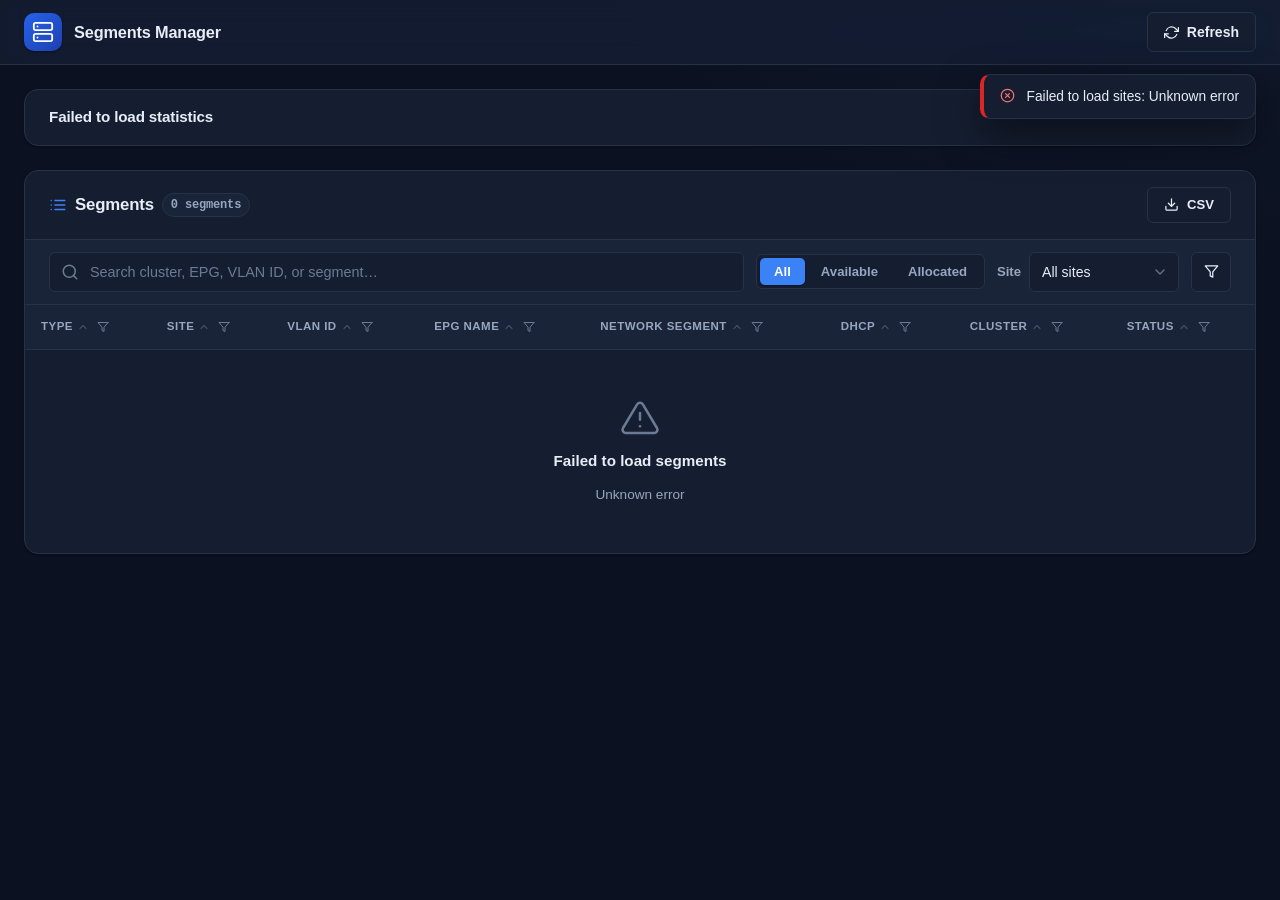
==== commit da4bb7a1: "Segment type is allocation state; per-type allocated counts in the site cards A segment is no longer" ====
--- a/static/html/index.html
+++ b/static/html/index.html
@@ -25,10 +25,6 @@
                     <svg viewBox="0 0 24 24" class="icon icon-sm"><polyline points="23 4 23 10 17 10"/><polyline points="1 20 1 14 7 14"/><path d="M3.51 9a9 9 0 0 1 14.85-3.36L23 10M1 14l4.64 4.36A9 9 0 0 0 20.49 15"/></svg>
                     <span>Refresh</span>
                 </button>
-                <a href="/static/html/help.html" class="btn btn-secondary" title="Help &amp; documentation">
-                    <svg viewBox="0 0 24 24" class="icon icon-sm"><circle cx="12" cy="12" r="10"/><path d="M9.09 9a3 3 0 0 1 5.83 1c0 2-3 3-3 3"/><line x1="12" y1="17" x2="12.01" y2="17"/></svg>
-                    <span>Help</span>
-                </a>
             </div>
         </div>
     </header>
--- a/static/css/styles.css
+++ b/static/css/styles.css
@@ -230,11 +230,6 @@
     font-weight: 700;
     letter-spacing: -0.01em;
 }
-.brand__subtitle {
-    font-size: 0.74rem;
-    color: var(--text-muted);
-    font-weight: 500;
-}
 
 .app-header__actions {
     margin-left: auto;
@@ -369,66 +364,64 @@
 .stat-card__site .icon {
     color: var(--primary);
 }
-/* ---- Per-type usage (site cards) ------------------------------------------ */
-.types {
-    display: flex;
-    flex-direction: column;
-    gap: var(--space-3);
-}
-.trow {
+/* ---- Allocated-per-type counts (site cards) ------------------------------- */
+.stat-card {
+    container-type: inline-size;
+}
+.stat-card__used.is-full {
+    color: var(--danger-text);
+}
+.type-counts {
     display: grid;
-    grid-template-columns: 92px 1fr auto;
-    align-items: center;
-    gap: var(--space-3);
-}
-.tname {
+    grid-template-columns: repeat(2, minmax(0, 1fr));
+    gap: var(--space-2);
+}
+.type-count {
+    display: flex;
+    align-items: center;
+    justify-content: space-between;
+    gap: var(--space-2);
+    padding: var(--space-2) var(--space-3);
+    border: 1px solid var(--border);
+    border-radius: var(--radius-sm);
+    min-width: 0;
+}
+.type-count__name {
+    display: inline-flex;
+    align-items: center;
+    gap: var(--space-2);
+    min-width: 0;
     font-size: 0.74rem;
     font-weight: 700;
     text-transform: uppercase;
     letter-spacing: 0.04em;
-    color: var(--type-c, var(--text-muted));
-}
-.tbar {
-    height: 7px;
-    background: var(--track);
-    border-radius: var(--radius-pill);
-    overflow: hidden;
-}
-.tbar__fill {
-    height: 100%;
-    border-radius: inherit;
-    background: var(--type-c, var(--brand-500));
-    transition: width 500ms var(--ease);
-}
-.tbar__fill.is-high {
-    background: linear-gradient(90deg, var(--warn-500), var(--danger-500));
-}
-.tbar__fill.is-empty {
-    background: transparent;
-}
-.tcount {
+    color: var(--text-muted);
+}
+/* Identity rides on the dot; the text stays in text ink. */
+.type-dot {
+    flex: none;
+    width: 8px;
+    height: 8px;
+    border-radius: 50%;
+    background: var(--type-c, var(--text-faint));
+}
+.type-count__value {
     font-family: var(--font-mono);
     font-variant-numeric: tabular-nums;
-    font-size: 0.85rem;
+    font-size: 0.95rem;
     font-weight: 700;
-    letter-spacing: -0.01em;
-    min-width: 52px;
-    text-align: right;
-}
-.tcount .den {
+    color: var(--text);
+}
+.type-count.is-idle .type-count__value {
     color: var(--text-faint);
     font-weight: 500;
 }
-.tcount.is-full {
-    color: var(--danger-text);
-}
-.tcount.is-idle {
-    color: var(--text-faint);
-}
-.types-empty {
-    font-size: 0.82rem;
-    color: var(--text-faint);
-    padding: var(--space-2) 0;
+/* A card at the grid's 260px minimum is too narrow for "INVENTORY" and its
+   count side by side in half the card — stack the counts instead. */
+@container (max-width: 240px) {
+    .type-counts {
+        grid-template-columns: 1fr;
+    }
 }
 
 /* ---- Segments panel ------------------------------------------------------- */
@@ -1117,206 +1110,6 @@
     }
 }
 
-/* ---- Help page ------------------------------------------------------------ */
-.doc {
-    max-width: 900px;
-    margin: 0 auto;
-    padding: var(--space-6) var(--space-5) var(--space-7);
-    display: flex;
-    flex-direction: column;
-    gap: var(--space-5);
-}
-.doc h1 {
-    font-size: 1.6rem;
-    font-weight: 800;
-    letter-spacing: -0.02em;
-    display: flex;
-    align-items: center;
-    gap: var(--space-3);
-}
-.doc-toc {
-    background: var(--surface);
-    border: 1px solid var(--border);
-    border-radius: var(--radius-lg);
-    padding: var(--space-4) var(--space-5);
-    box-shadow: var(--shadow-sm);
-}
-.doc-toc h2 {
-    font-size: 0.8rem;
-    text-transform: uppercase;
-    letter-spacing: 0.05em;
-    color: var(--text-muted);
-    margin-bottom: var(--space-3);
-}
-.doc-toc ul {
-    list-style: none;
-    display: grid;
-    grid-template-columns: repeat(auto-fill, minmax(180px, 1fr));
-    gap: var(--space-1);
-}
-.doc-toc a {
-    display: block;
-    padding: 6px 10px;
-    border-radius: var(--radius-sm);
-    color: var(--text);
-    font-weight: 500;
-    font-size: 0.9rem;
-    transition: background var(--dur) var(--ease);
-}
-.doc-toc a:hover {
-    background: var(--surface-hover);
-    text-decoration: none;
-}
-
-.doc-section {
-    background: var(--surface);
-    border: 1px solid var(--border);
-    border-radius: var(--radius-lg);
-    box-shadow: var(--shadow-sm);
-    padding: var(--space-5) var(--space-5) var(--space-5);
-    scroll-margin-top: 80px;
-}
-.doc-section > h2 {
-    display: flex;
-    align-items: center;
-    gap: var(--space-2);
-    font-size: 1.2rem;
-    font-weight: 700;
-    letter-spacing: -0.01em;
-    margin-bottom: var(--space-4);
-    padding-bottom: var(--space-3);
-    border-bottom: 1px solid var(--border);
-}
-.doc-section > h2 .icon {
-    color: var(--primary);
-}
-.doc-section h3 {
-    font-size: 1rem;
-    font-weight: 700;
-    margin: var(--space-5) 0 var(--space-2);
-}
-.doc-section h4 {
-    font-size: 0.92rem;
-    font-weight: 700;
-    margin: var(--space-4) 0 var(--space-1);
-}
-.doc-section p {
-    color: var(--text);
-    margin: var(--space-2) 0;
-}
-.doc-section ul,
-.doc-section ol {
-    padding-left: var(--space-5);
-    margin: var(--space-2) 0;
-    display: flex;
-    flex-direction: column;
-    gap: 6px;
-}
-.doc-section li {
-    color: var(--text);
-}
-.doc-section code {
-    font-family: var(--font-mono);
-    font-size: 0.85em;
-    background: var(--surface-2);
-    border: 1px solid var(--border);
-    padding: 1px 6px;
-    border-radius: 5px;
-    color: var(--primary);
-}
-
-.code-block {
-    font-family: var(--font-mono);
-    font-size: 0.82rem;
-    line-height: 1.6;
-    background: var(--surface-2);
-    border: 1px solid var(--border);
-    border-radius: var(--radius-md);
-    padding: var(--space-4);
-    margin: var(--space-3) 0;
-    overflow-x: auto;
-    white-space: pre;
-    color: var(--text);
-    tab-size: 2;
-}
-
-.endpoint {
-    display: flex;
-    align-items: baseline;
-    flex-wrap: wrap;
-    gap: var(--space-2);
-    background: var(--surface-2);
-    border: 1px solid var(--border);
-    border-radius: var(--radius-md);
-    padding: var(--space-3) var(--space-4);
-    margin: var(--space-2) 0;
-}
-.endpoint__path {
-    font-family: var(--font-mono);
-    font-weight: 600;
-    font-size: 0.85rem;
-}
-.endpoint__desc {
-    color: var(--text-muted);
-    font-size: 0.85rem;
-}
-.method {
-    display: inline-block;
-    font-family: var(--font-mono);
-    font-size: 0.7rem;
-    font-weight: 700;
-    letter-spacing: 0.03em;
-    padding: 2px 8px;
-    border-radius: var(--radius-sm);
-    color: #fff;
-}
-.method.get {
-    background: #2563eb;
-}
-.method.post {
-    background: #16a34a;
-}
-.method.put {
-    background: #d97706;
-}
-.method.patch {
-    background: #9333ea;
-}
-.method.delete {
-    background: #dc2626;
-}
-
-.callout {
-    display: flex;
-    gap: var(--space-3);
-    background: var(--warn-bg);
-    border: 1px solid transparent;
-    border-left: 4px solid var(--warn-500);
-    border-radius: var(--radius-md);
-    padding: var(--space-3) var(--space-4);
-    margin: var(--space-3) 0;
-    color: var(--warn-text);
-    font-size: 0.88rem;
-}
-.callout .icon {
-    color: var(--warn-500);
-    flex-shrink: 0;
-}
-.callout strong {
-    color: var(--text);
-}
-
-.doc-section .example {
-    background: var(--surface-2);
-    border: 1px solid var(--border);
-    border-radius: var(--radius-md);
-    padding: var(--space-3) var(--space-4);
-    margin: var(--space-3) 0;
-}
-.doc-section .example h4 {
-    margin-top: 0;
-}
-
 /* ---- Motion preferences --------------------------------------------------- */
 @media (prefers-reduced-motion: reduce) {
     *,
@@ -1349,9 +1142,6 @@
     .app-header__inner {
         padding: var(--space-3) var(--space-4);
     }
-    .brand__subtitle {
-        display: none;
-    }
     .panel__head {
         gap: var(--space-3);
     }
